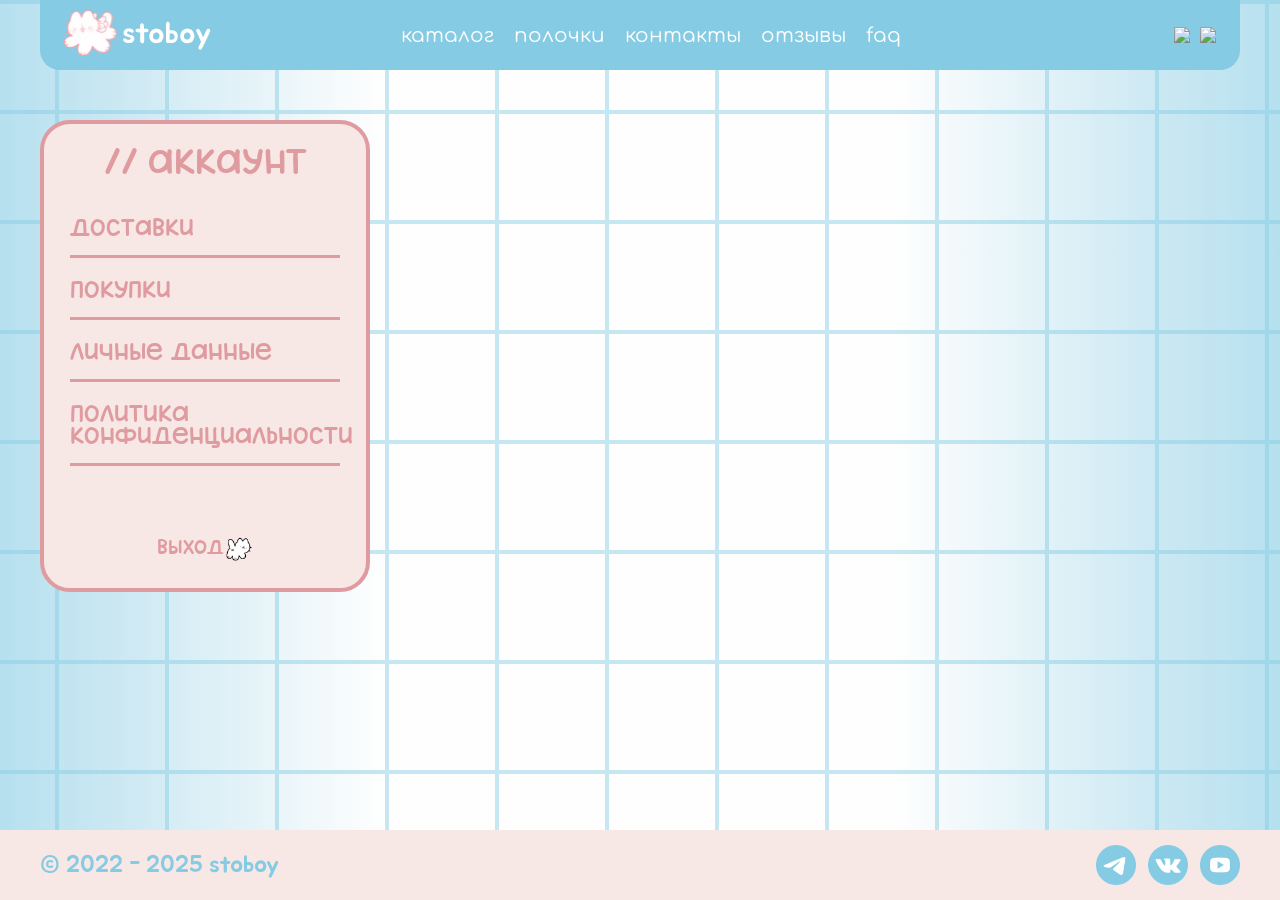
==== pages/account.html @ 2165f021 "Add Stoboy project files." ====
<!DOCTYPE html>
<html lang="ru">

<head>
    <meta charset="UTF-8">
    <meta name="viewport" content="width=device-width, initial-scale=1.0">

    <title>Личный кабинет | stoboy</title>
    <link rel="icon" href="../assets/images/common/favicon.ico" type="image/x-icon">

    <link rel="stylesheet" href="../styles/css/pages/account.css">

</head>

<body>
    <header class="header">
        <div class="header__content">
            <div class="header__logo">
                <a href="../index.html">
                    <img class="hidden-desktop" src="../assets/images/common/logo.svg" alt="лого cat-stoboy">
                    <img class="hidden-mobile" src="../assets/images/common/logo-mob.svg" alt="лого-моб cat-stoboy"
                        loading="lazy">
                </a>
            </div>
            <nav class="header__nav">
                <ul>
                    <li><a href="catalog.html">каталог</a></li>
                    <li><a href="../index.html#shelves">полочки</a></li>
                    <li><a href="../index.html#contacts">контакты</a></li>
                    <li><a href="../index.html#reviews">отзывы</a></li>
                    <li><a href="../index.html#faq">faq</a></li>
                </ul>
            </nav>
            <div class="header__controls">
                <a href="account.html">
                    <img src="../assets/images/ui/account.svg" alt="аккаунт">
                </a>
                <a href="cart.html">
                    <img src="../assets/images/ui/cart.svg" alt="корзина">
                </a>
                <button class="header__open hidden-mobile">
                    <img src="../assets/images/ui/open-menu.svg" alt="меню">
                </button>
            </div>
            <nav class="header__mobile-nav">
                <ul>
                    <li><a href="catalog.html">каталог</a></li>
                    <li><a href="../index.html#shelves">полочки</a></li>
                    <li><a href="../index.html#contacts">контакты</a></li>
                    <li><a href="../index.html#reviews">отзывы</a></li>
                    <li><a href="../index.html#faq">faq</a></li>
                </ul>
            </nav>
        </div>
    </header>
    <main>
        <div class="menu-overlay"></div>

        <section class="navigation">
            <div class="navigation__content">
                <h1><span>//</span>аккаунт</h1>
                <div class="navigation__links">
                    <div><button data-target="deliveries">доставки</button></div>
                    <div><button data-target="orders">покупки</button></div>
                    <div><button data-target="personal">личные данные</button></div>
                    <div><button data-target="privacy">политика конфиденциальности</button></div>
                </div>
                <button class="navigation__exit" data-target="exit">выход <img
                        src="../assets/images/common/stickers/jopik.svg" alt="попи"></button>
            </div>
        </section>

        <div class="account__content">

            <div data-section="deliveries" class="deliveries account__sections">
                <section class="delivery">
                    <div class="delivery__content account__section-content">
                        <h2><span>//</span> заказ от <time datetime="2025-05-01">01.05.2025</time></h2>

                        <div class="delivery__content_top">
                            <div class="delivery__adress">
                                <img src="../assets/images/common/stickers/map.svg" alt="" aria-hidden="true"
                                    role="presentation" loading="lazy">
                                <p><span>Москва, ул. Тихомирова, 10</span>
                                    <span>Пункт выдачи</span>
                                </p>
                            </div>
                            <button class="delivery__track-number">
                                трек номер <span> 1234567890</span>
                            </button>
                        </div>
                        <div class="delivery__content_center">
                            <div class="delivery__card"
                                data-images='["/assets/images/pages/catalog/key-rings-angel-marzipan.webp"]'
                                data-title="«Ангел Марципан»" data-price="400" data-size="3.5 см" data-count="3"
                                data-description='["Розовый блестящий акрил", "Розовой карабин"]'>
                                <img src="/assets/images/pages/catalog/key-rings-angel-marzipan.webp" alt="">
                                <h3 class="long-title">«Ангел Марципан»</h3>
                                <p class="delivery__price">400р.</p>
                            </div>
                            <div class="delivery__card"
                                data-images='["/assets/images/pages/catalog/key-rings-sleepy-gacha.webp", "/assets/images/pages/catalog/key-rings-sleepy-gacha.webp", "/assets/images/pages/catalog/key-rings-sleepy-gacha.webp"]'
                                data-title="«Слипи гача»" data-price="400" data-size="2.5 см" data-count="2"
                                data-description='["Двухслойный акрил", "Фурнитура нить белая/бирюзовая/лавандовая"]'>
                                <img src="/assets/images/pages/catalog/key-rings-sleepy-gacha.webp" alt="">
                                <h3>«Слипи гача»</h3>
                                <p class="delivery__price">400р.</p>
                            </div>
                            <div class="delivery__card"
                                data-images='["/assets/images/pages/catalog/key-rings-angel-moty.webp"]'
                                data-title="«Ангел Моти»" data-price="400" data-size="3.5 см" data-count="4"
                                data-description='["Блестяций акрил звезды", "Голубой карабин"]'>
                                <img src="/assets/images/pages/catalog/key-rings-angel-moty.webp" alt="">
                                <h3>«Ангел Моти»</h3>
                                <p class="delivery__price">400р.</p>
                            </div>
                            <div class="delivery__card"
                                data-images='["/assets/images/pages/catalog/key-rings-angel-tofu.webp"]'
                                data-title="«Ангел Тофу»" data-price="400" data-size="3.5 см" data-count="5"
                                data-description='["Блестяций акрил крупные звезды", "Бирюзовый карабин"]'>
                                <img src="/assets/images/pages/catalog/key-rings-angel-tofu.webp" alt="">
                                <h3>«Ангел Тофу»</h3>
                                <p class="delivery__price">400р.</p>
                            </div>
                            <div class="delivery__card"
                                data-images='["/assets/images/pages/catalog/key-rings-angel-tofu.webp"]'
                                data-title="«Ангел Тофу»" data-price="400" data-size="3.5 см" data-count="5"
                                data-description='["Блестяций акрил крупные звезды", "Бирюзовый карабин"]'>
                                <img src="/assets/images/pages/catalog/key-rings-angel-tofu.webp" alt="">
                                <h3>«Ангел Тофу»</h3>
                                <p class="delivery__price">400р.</p>
                            </div>
                            <button class="last">
                                ещё 3
                            </button>
                        </div>
                        <div class="delivery__content_bottom">
                            <div class="delivery__links">
                                <a href="https://www.cdek.ru/ru/tracking" target="_blank">> отследить на сайте CDEK</a>
                                <a href="../index.html#faq">? появился вопрос</a>
                            </div>
                            <div class="delivery__sum">
                                <p>итого: <span>3000</span>р.</p>
                            </div>
                        </div>
                    </div>
                </section>
                <section class="delivery">
                    <div class="delivery__content account__section-content">
                        <h2><span>//</span> заказ от <time datetime="2025-04-22">22.04.2025</time></h2>

                        <div class="delivery__content_top">
                            <div class="delivery__adress">
                                <img src="../assets/images/common/stickers/map.svg" alt="" aria-hidden="true"
                                    role="presentation" loading="lazy">
                                <p><span>Москва, ул. Тихомирова, 10</span>
                                    <span>Пункт выдачи</span>
                                </p>
                            </div>
                            <button class="delivery__track-number">
                                трек номер <span> 3788098949</span>
                            </button>
                        </div>

                        <div class="delivery__content_center">
                            <div class="delivery__card"
                                data-images='["/assets/images/pages/catalog/key-rings-angel-marzipan.webp"]'
                                data-title="«Ангел Марципан»" data-price="400" data-size="3.5 см" data-count="3"
                                data-description='["Розовый блестящий акрил", "Розовой карабин"]'>
                                <img src="/assets/images/pages/catalog/key-rings-angel-marzipan.webp" alt="">
                                <h3 class="long-title">«Ангел Марципан»</h3>
                                <p class="delivery__price">400р.</p>
                            </div>
                            <div class="delivery__card"
                                data-images='["/assets/images/pages/catalog/key-rings-sleepy-gacha.webp", "/assets/images/pages/catalog/key-rings-sleepy-gacha.webp", "/assets/images/pages/catalog/key-rings-sleepy-gacha.webp"]'
                                data-title="«Слипи гача»" data-price="400" data-size="2.5 см" data-count="2"
                                data-description='["Двухслойный акрил", "Фурнитура нить белая/бирюзовая/лавандовая"]'>
                                <img src="/assets/images/pages/catalog/key-rings-sleepy-gacha.webp" alt="">
                                <h3>«Слипи гача»</h3>
                                <p class="delivery__price">400р.</p>
                            </div>
                            <div class="delivery__card"
                                data-images='["/assets/images/pages/catalog/key-rings-angel-moty.webp"]'
                                data-title="«Ангел Моти»" data-price="400" data-size="3.5 см" data-count="4"
                                data-description='["Блестяций акрил звезды", "Голубой карабин"]'>
                                <img src="/assets/images/pages/catalog/key-rings-angel-moty.webp" alt="">
                                <h3>«Ангел Моти»</h3>
                                <p class="delivery__price">400р.</p>
                            </div>
                            <div class="delivery__card"
                                data-images='["/assets/images/pages/catalog/key-rings-angel-tofu.webp"]'
                                data-title="«Ангел Тофу»" data-price="400" data-size="3.5 см" data-count="5"
                                data-description='["Блестяций акрил крупные звезды", "Бирюзовый карабин"]'>
                                <img src="/assets/images/pages/catalog/key-rings-angel-tofu.webp" alt="">
                                <h3>«Ангел Тофу»</h3>
                                <p class="delivery__price">400р.</p>
                            </div>
                            <div class="delivery__card"
                                data-images='["/assets/images/pages/catalog/key-rings-angel-tofu.webp"]'
                                data-title="«Ангел Тофу»" data-price="400" data-size="3.5 см" data-count="5"
                                data-description='["Блестяций акрил крупные звезды", "Бирюзовый карабин"]'>
                                <img src="/assets/images/pages/catalog/key-rings-angel-tofu.webp" alt="">
                                <h3>«Ангел Тофу»</h3>
                                <p class="delivery__price">400р.</p>
                            </div>
                            <div class="delivery__card"
                                data-images='["/assets/images/pages/catalog/key-rings-sleepy-gacha.webp", "/assets/images/pages/catalog/key-rings-sleepy-gacha.webp", "/assets/images/pages/catalog/key-rings-sleepy-gacha.webp"]'
                                data-title="«Слипи гача»" data-price="400" data-size="2.5 см" data-count="2"
                                data-description='["Двухслойный акрил", "Фурнитура нить белая/бирюзовая/лавандовая"]'>
                                <img src="/assets/images/pages/catalog/key-rings-sleepy-gacha.webp" alt="">
                                <h3>«Слипи гача»</h3>
                                <p class="delivery__price">400р.</p>
                            </div>
                            
                            <div class="delivery__card"
                                data-images='["/assets/images/pages/catalog/key-rings-angel-marzipan.webp"]'
                                data-title="«Ангел Марципан»" data-price="400" data-size="3.5 см" data-count="3"
                                data-description='["Розовый блестящий акрил", "Розовой карабин"]'>
                                <img src="/assets/images/pages/catalog/key-rings-angel-marzipan.webp" alt="">
                                <h3 class="long-title">«Ангел Марципан»</h3>
                                <p class="delivery__price">400р.</p>
                            </div>
                            
                            <button class="last">
                                ещё 3
                            </button>
                        </div>
                        <div class="delivery__content_bottom">
                            <div class="delivery__links">
                                <a href="https://www.cdek.ru/ru/tracking" target="_blank">> отследить на сайте CDEK</a>
                                <a href="../index.html#faq">? появился вопрос</a>
                            </div>
                            <div class="delivery__sum">
                                <p>итого: <span>3000</span>р.</p>
                            </div>
                        </div>
                    </div>
                </section>
                <section class="delivery">
                    <div class="delivery__content account__section-content">
                        <h2><span>//</span> заказ от <time datetime="2025-04-22">22.04.2025</time></h2>

                        <div class="delivery__content_top">
                            <div class="delivery__adress">
                                <img src="../assets/images/common/stickers/map.svg" alt="" aria-hidden="true"
                                    role="presentation" loading="lazy">
                                <p><span>Москва, ул. Тихомирова, 10</span>
                                    <span>Пункт выдачи</span>
                                </p>
                            </div>
                            <button class="delivery__track-number">
                                трек номер <span> 3788098949</span>
                            </button>
                        </div>

                        <div class="delivery__content_center">
                            <div class="delivery__card"
                                data-images='["/assets/images/pages/catalog/key-rings-angel-marzipan.webp"]'
                                data-title="«Ангел Марципан»" data-price="400" data-size="3.5 см" data-count="3"
                                data-description='["Розовый блестящий акрил", "Розовой карабин"]'>
                                <img src="/assets/images/pages/catalog/key-rings-angel-marzipan.webp" alt="">
                                <h3 class="long-title">«Ангел Марципан»</h3>
                                <p class="delivery__price">400р.</p>
                            </div>
                            <div class="delivery__card"
                                data-images='["/assets/images/pages/catalog/key-rings-sleepy-gacha.webp", "/assets/images/pages/catalog/key-rings-sleepy-gacha.webp", "/assets/images/pages/catalog/key-rings-sleepy-gacha.webp"]'
                                data-title="«Слипи гача»" data-price="400" data-size="2.5 см" data-count="2"
                                data-description='["Двухслойный акрил", "Фурнитура нить белая/бирюзовая/лавандовая"]'>
                                <img src="/assets/images/pages/catalog/key-rings-sleepy-gacha.webp" alt="">
                                <h3>«Слипи гача»</h3>
                                <p class="delivery__price">400р.</p>
                            </div>
                            <div class="delivery__card"
                                data-images='["/assets/images/pages/catalog/key-rings-angel-moty.webp"]'
                                data-title="«Ангел Моти»" data-price="400" data-size="3.5 см" data-count="4"
                                data-description='["Блестяций акрил звезды", "Голубой карабин"]'>
                                <img src="/assets/images/pages/catalog/key-rings-angel-moty.webp" alt="">
                                <h3>«Ангел Моти»</h3>
                                <p class="delivery__price">400р.</p>
                            </div>
                            <button class="last">
                                ещё 3
                            </button>
                        </div>
                        <div class="delivery__content_bottom">
                            <div class="delivery__links">
                                <a href="https://www.cdek.ru/ru/tracking" target="_blank">> отследить на сайте CDEK</a>
                                <a href="../index.html#faq">? появился вопрос</a>
                            </div>
                            <div class="delivery__sum">
                                <p>итого: <span>3000</span>р.</p>
                            </div>
                        </div>
                    </div>
                </section>
            </div>

            <div data-section="orders" class="orders account__sections">
                <section class="order">
                    <div class="order__content account__section-content">
                        <h2><span>//</span> заказ от <time datetime="2025-02-02">02.02.2025</time></h2>

                        <div class="order__content_top">
                            <div class="order__adress">
                                <img src="../assets/images/common/stickers/map.svg" alt="" aria-hidden="true"
                                    role="presentation" loading="lazy">
                                <p><span>Москва, ул. Тихомирова, 10</span>
                                    <span>Пункт выдачи</span>
                                </p>
                            </div>
                            <div class="order__date">
                                получен <time datetime="2025-02-10"> 10.02.2025</time>
                            </div>
                        </div>

                        <div class="order__content_center">
                            <div class="order__card"
                                data-images='["/assets/images/pages/catalog/key-rings-angel-marzipan.webp"]'
                                data-title="«Ангел Марципан»" data-price="400" data-size="3.5 см" data-count="3"
                                data-description='["Розовый блестящий акрил", "Розовой карабин"]'>
                                <img src="/assets/images/pages/catalog/key-rings-angel-marzipan.webp" alt="">
                                <h3 class="long-title">«Ангел Марципан»</h3>
                                <p class="order__price">400р.</p>
                            </div>
                            <div class="order__card"
                                data-images='["/assets/images/pages/catalog/key-rings-sleepy-gacha.webp", "/assets/images/pages/catalog/key-rings-sleepy-gacha.webp", "/assets/images/pages/catalog/key-rings-sleepy-gacha.webp"]'
                                data-title="«Слипи гача»" data-price="400" data-size="2.5 см" data-count="2"
                                data-description='["Двухслойный акрил", "Фурнитура нить белая/бирюзовая/лавандовая"]'>
                                <img src="/assets/images/pages/catalog/key-rings-sleepy-gacha.webp" alt="">
                                <h3>«Слипи гача»</h3>
                                <p class="order__price">400р.</p>
                            </div>
                            <div class="order__card"
                                data-images='["/assets/images/pages/catalog/key-rings-angel-moty.webp"]'
                                data-title="«Ангел Моти»" data-price="400" data-size="3.5 см" data-count="4"
                                data-description='["Блестяций акрил звезды", "Голубой карабин"]'>
                                <img src="/assets/images/pages/catalog/key-rings-angel-moty.webp" alt="">
                                <h3>«Ангел Моти»</h3>
                                <p class="order__price">400р.</p>
                            </div>
                            <div class="order__card"
                                data-images='["/assets/images/pages/catalog/key-rings-angel-tofu.webp"]'
                                data-title="«Ангел Тофу»" data-price="400" data-size="3.5 см" data-count="5"
                                data-description='["Блестяций акрил крупные звезды", "Бирюзовый карабин"]'>
                                <img src="/assets/images/pages/catalog/key-rings-angel-tofu.webp" alt="">
                                <h3>«Ангел Тофу»</h3>
                                <p class="order__price">400р.</p>
                            </div>
                            <div class="order__card"
                                data-images='["/assets/images/pages/catalog/key-rings-angel-tofu.webp"]'
                                data-title="«Ангел Тофу»" data-price="400" data-size="3.5 см" data-count="5"
                                data-description='["Блестяций акрил крупные звезды", "Бирюзовый карабин"]'>
                                <img src="/assets/images/pages/catalog/key-rings-angel-tofu.webp" alt="">
                                <h3>«Ангел Тофу»</h3>
                                <p class="order__price">400р.</p>
                            </div>
                            <button class="last">
                                ещё 3
                            </button>
                        </div>
                        <div class="order__content_bottom">
                            <div class="order__links">
                                <a href="../index.html#faq">? появился вопрос</a>
                            </div>
                            <div class="order__sum">
                                <p>итого: <span>3000</span>р.</p>
                            </div>
                        </div>
                    </div>
                </section>
                <section class="order">
                    <div class="order__content account__section-content">
                        <h2><span>//</span> заказ от <time datetime="2025-02-02">02.02.2025</time></h2>

                        <div class="order__content_top">
                            <div class="order__adress">
                                <img src="../assets/images/common/stickers/map.svg" alt="" aria-hidden="true"
                                    role="presentation" loading="lazy">
                                <p><span>Москва, ул. Тихомирова, 10</span>
                                    <span>Пункт выдачи</span>
                                </p>
                            </div>
                            <div class="order__date">
                                получен <time datetime="2025-02-10"> 10.02.2025</time>
                            </div>
                        </div>

                        <div class="order__content_center">
                            <div class="order__card"
                                data-images='["/assets/images/pages/catalog/key-rings-angel-marzipan.webp"]'
                                data-title="«Ангел Марципан»" data-price="400" data-size="3.5 см" data-count="3"
                                data-description='["Розовый блестящий акрил", "Розовой карабин"]'>
                                <img src="/assets/images/pages/catalog/key-rings-angel-marzipan.webp" alt="">
                                <h3 class="long-title">«Ангел Марципан»</h3>
                                <p class="order__price">400р.</p>
                            </div>
                            <div class="order__card"
                                data-images='["/assets/images/pages/catalog/key-rings-sleepy-gacha.webp", "/assets/images/pages/catalog/key-rings-sleepy-gacha.webp", "/assets/images/pages/catalog/key-rings-sleepy-gacha.webp"]'
                                data-title="«Слипи гача»" data-price="400" data-size="2.5 см" data-count="2"
                                data-description='["Двухслойный акрил", "Фурнитура нить белая/бирюзовая/лавандовая"]'>
                                <img src="/assets/images/pages/catalog/key-rings-sleepy-gacha.webp" alt="">
                                <h3>«Слипи гача»</h3>
                                <p class="order__price">400р.</p>
                            </div>
                            <div class="order__card"
                                data-images='["/assets/images/pages/catalog/key-rings-angel-moty.webp"]'
                                data-title="«Ангел Моти»" data-price="400" data-size="3.5 см" data-count="4"
                                data-description='["Блестяций акрил звезды", "Голубой карабин"]'>
                                <img src="/assets/images/pages/catalog/key-rings-angel-moty.webp" alt="">
                                <h3>«Ангел Моти»</h3>
                                <p class="order__price">400р.</p>
                            </div>
                            <div class="order__card"
                                data-images='["/assets/images/pages/catalog/key-rings-angel-tofu.webp"]'
                                data-title="«Ангел Тофу»" data-price="400" data-size="3.5 см" data-count="5"
                                data-description='["Блестяций акрил крупные звезды", "Бирюзовый карабин"]'>
                                <img src="/assets/images/pages/catalog/key-rings-angel-tofu.webp" alt="">
                                <h3>«Ангел Тофу»</h3>
                                <p class="order__price">400р.</p>
                            </div>
                            <div class="order__card"
                                data-images='["/assets/images/pages/catalog/key-rings-angel-tofu.webp"]'
                                data-title="«Ангел Тофу»" data-price="400" data-size="3.5 см" data-count="5"
                                data-description='["Блестяций акрил крупные звезды", "Бирюзовый карабин"]'>
                                <img src="/assets/images/pages/catalog/key-rings-angel-tofu.webp" alt="">
                                <h3>«Ангел Тофу»</h3>
                                <p class="order__price">400р.</p>
                            </div>
                            <div class="order__card"
                                data-images='["/assets/images/pages/catalog/key-rings-sleepy-gacha.webp", "/assets/images/pages/catalog/key-rings-sleepy-gacha.webp", "/assets/images/pages/catalog/key-rings-sleepy-gacha.webp"]'
                                data-title="«Слипи гача»" data-price="400" data-size="2.5 см" data-count="2"
                                data-description='["Двухслойный акрил", "Фурнитура нить белая/бирюзовая/лавандовая"]'>
                                <img src="/assets/images/pages/catalog/key-rings-sleepy-gacha.webp" alt="">
                                <h3>«Слипи гача»</h3>
                                <p class="order__price">400р.</p>
                            </div>
                            
                            <div class="order__card"
                                data-images='["/assets/images/pages/catalog/key-rings-angel-marzipan.webp"]'
                                data-title="«Ангел Марципан»" data-price="400" data-size="3.5 см" data-count="3"
                                data-description='["Розовый блестящий акрил", "Розовой карабин"]'>
                                <img src="/assets/images/pages/catalog/key-rings-angel-marzipan.webp" alt="">
                                <h3 class="long-title">«Ангел Марципан»</h3>
                                <p class="order__price">400р.</p>
                            </div>
                            
                            <button class="last">
                                ещё 3
                            </button>
                        </div>
                        <div class="order__content_bottom">
                            <div class="order__links">
                                <a href="../index.html#faq">? появился вопрос</a>
                            </div>
                            <div class="order__sum">
                                <p>итого: <span>3000</span>р.</p>
                            </div>
                        </div>
                    </div>
                </section>
            </div>

            <div data-section="personal" class="personal account__sections">
                <section class="personal__content account__section-content">
                    <h2><span>//</span> здравствуйте, <span class="personal__name">гость</span></h2>

                    <form class="personal__body" id="questionForm" novalidate>

                        <div class="personal__field">
                            <input class="personal__input" type="text" name="surname" placeholder="фамилия*"
                                autocomplete="family-name" required></input>
                            <div class="personal__error personal__error_surname"></div>
                        </div>

                        <div class="personal__field">
                            <input class="personal__input" type="text" name="firstname" placeholder="имя*"
                                autocomplete="given-name" required></input>
                            <div class="personal__error personal__error_firstname"></div>
                        </div>

                        <div class="personal__field">
                            <input class="personal__input" type="text" name="patronymic" placeholder="отчество"
                                autocomplete="additional-name"></input>
                            <div class="personal__error personal__error_patronymic"></div>
                        </div>

                        <div class="personal__field">
                            <input class="personal__input" type="tel" name="phone" placeholder="телефон*"
                                autocomplete="tel" required />
                            <div class="personal__error personal__error_phone"></div>
                        </div>

                        <div class="personal__field">
                            <input class="personal__input" type="email" name="email" placeholder="почта*"
                                autocomplete="email" required />
                            <div class="personal__error personal__error_email"></div>
                        </div>

                        <button class="personal__submit" type="submit">сохранить изменения</button>
                    </form>
                </section>
            </div>

            <div data-section="privacy" class="privacy account__sections">
                <section class="privacy__content account__section-content">
                    <h2>политика конфиденциальности</h2>
                    <div class="privacy__text">
                        <div>
                            <h3>Общие положения</h3>
                            <p>Настоящая Политика конфиденциальности определяет цели, порядок и условия обработки
                                персональных
                                данных пользователей интернет-магазина "stoboy", который является дочерней компанией ООО
                                "Футболки Оптом" (ИНН 541234567890). Мы осознаем важность защиты ваших персональных
                                данных и
                                принимаем все необходимые меры для их безопасной обработки. Политика применяется к всем
                                действиям, связанным с обработкой персональных данных на нашем сайте.
                            </p>
                            <p>Обработка персональных данных осуществляется в соответствии с требованиями Федерального
                                закона
                                Российской Федерации от 27.07.2006 № 152-ФЗ "О персональных данных" и иными нормативными
                                правовыми актами Российской Федерации.
                            </p>
                        </div>
                        <div>
                            <h3>Цели обработки персональных данных</h3>
                            <p>Обработка персональных данных осуществляется с целью предоставления пользователям
                                следующего
                                функционала:
                            </p>
                            <p>Обработка персональных данных осуществляется в соответствии с требованиями Федерального
                                закона
                                Российской Федерации от 27.07.2006 № 152-ФЗ "О персональных данных" и иными нормативными
                                правовыми актами Российской Федерации.
                            </p>
                            <ol>
                                <li>Регистрация и вход в личный кабинет.</li>
                                <li>Обработка и отправка заказов пользователям.</li>
                                <li>Передача данных курьерской компании CDEK для доставки заказов.</li>
                                <li>Предоставление поддержки пользователям через форму обратной связи на сайте.</li>
                            </ol>
                        </div>
                        <div>
                            <h3>Собираем данные</h3>
                            <p>В процессе работы с нашим сайтом мы собираем следующие персональные данные:</p>
                            <ul>
                                <li>Фамилия</li>
                                <li>Имя</li>
                                <li>Отчество (если имеется)</li>
                                <li>Адрес электронной почты</li>
                                <li>Номер телефона</li>
                                <li>Адрес доставки (включая адреса постомата/ПВЗ)</li>
                            </ul>
                        </div>
                        <div>
                            <h3>Правовые основания для обработки персональных данных</h3>
                            <p>Обработка персональных данных осуществляется на следующих правовых основаниях:</p>
                            <ul>
                                <li>Согласие пользователя на обработку его персональных данных.
                                </li>
                                <li>Необходимость обработки для исполнения договора, стороной которого является субъект
                                    данных.</li>
                            </ul>
                        </div>
                        <div>
                            <h3>Передача данных третьим лицам</h3>
                            <p>Персональные данные пользователей могут быть переданы третьим лицам только в целях,
                                предусмотренных настоящей Политикой, в частности, курьерской компании CDEK для доставки
                                товаров.
                            </p>
                        </div>
                        <div>
                            <h3>Меры по обеспечению безопасности</h3>
                            <p>Мы принимаем все необходимые организационные и технические меры для защиты персональных
                                данных от
                                неправомерного доступа, уничтожения, изменения, блокирования и распространения. Эти меры
                                включают:
                            </p>
                            <ul>
                                <li>Использование современных технологий защиты данных.</li>
                                <li>Регулярный контроль за доступом к персональным данным.</li>
                                <li>Обучение сотрудников по вопросам конфиденциальности и безопасности обработки данных.
                                </li>
                            </ul>
                        </div>
                        <div>
                            <h3>Права субъектов данных</h3>
                            <p>Пользователи имеют право на:
                            </p>
                            <ul>
                                <li>Исправление своих персональных данных.
                                </li>
                                <li>Запрос доступа к своим персональным данным для ознакомления с ними.</li>
                            </ul>
                        </div>
                        <div>
                            <h3>Изменения в политике конфиденциальности</h3>
                            <p>Мы оставляем за собой право вносить изменения в настоящую Политику. Пользователи не будут
                                получать уведомления об изменениях, поэтому рекомендуется периодически проверять данный
                                документ
                                для получения актуальной информации.
                            </p>
                        </div>
                        <div>
                            <h3>Контактные данные для вопросов</h3>
                            <p>Если у вас возникли вопросы по поводу данной Политики, вы можете обратиться к нам по
                                электронной
                                почте: stoboy@gmail.com, либо воспользоваться формой обратной связи на нашем сайте.</p>
                            <p>Настоящая Политика вступает в силу с момента ее опубликования и действует бессрочно, до
                                ее
                                замены
                                новой редакцией.</p>
                        </div>
                    </div>
                </section>
            </div>

            <div data-section="exit" class="exit account__sections">
                <article class="exit__content account__section-content">
                    <h2>Желаете выйти из культа котят?</h2>
                    <div>
                        <button class="exit__btn exit__btn-no">Неа <img
                                src="../assets/images/common/stickers/cat-love.svg" alt="love cat"></button>
                        <a href="../index.html" class="exit__btn exit__btn-yes">Да <img
                                src="../assets/images/common/stickers/cat-sad.svg" alt="sad cat"></a>
                    </div>
                </article>
            </div>
        </div>
    </main>

    <footer class="footer">
        <div class="footer__content">
            <p><span>©</span> 2022 - 2025 stoboy</p>
            <div class="footer__socials">
                <a href="https://t.me/stoboyshitpost" target="_blank"><img
                        src="../assets/images/common/social/telegram.svg" alt="телеграм"></a>
                <a href="https://vk.com/stoboyart" target="_blank"><img src="../assets/images/common/social/vk.svg"
                        alt="вконтакте"></a>
                <a href="https://youtube.com/@stoboyart" target="_blank"><img
                        src="../assets/images/common/social/youtube.svg" alt="ютуб"></a>
            </div>
        </div>
    </footer>
    <script src="../js/common.js"></script>
    <script src="../js/pages/account.js"></script>
</body>

</html>
---- styles/css/pages/account.css ----
@charset "UTF-8";
* {
  margin: 0;
  padding: 0;
}

html, body {
  height: 100%;
}

body {
  display: flex;
  flex-direction: column;
}

main {
  flex: 1 1 auto;
}

a {
  display: inline-block;
  text-decoration: none;
}

@font-face {
  font-family: "Comfortaa";
  src: url("/assets/fonts/Comfortaa.woff2") format("woff2");
}
@font-face {
  font-family: "Jua";
  src: url("/assets/fonts/Jua-Regular.woff2") format("woff2");
}
@font-face {
  font-family: "MV-crooker";
  src: url("/assets/fonts/MV-crooker.woff2") format("woff2");
}
* {
  cursor: default;
}

a,
a *,
button,
button * {
  cursor: pointer;
}

input,
textarea {
  cursor: auto;
}

.hidden-mobile {
  display: none;
}

html {
  scroll-behavior: smooth;
}
html ::selection {
  background: #efb9b9;
  color: #fefefe;
}

body {
  background-color: #fefefe;
  background-image: linear-gradient(90deg, #c5e7f1 4px, transparent 0), linear-gradient(#c5e7f1 4px, transparent 0);
  background-size: 110px 110px;
  background-position: 55px 0px;
  font-family: "Comfortaa";
}

.header {
  /* 1. Позиционирование */
  position: fixed;
  top: 0;
  left: 50%;
  z-index: 100;
  transform: translateX(-50%);
  /* 2. Box-модель */
  margin: 0 auto;
}
.header__content {
  /* 2. Box-модель */
  width: 1200px;
  height: 70px;
  margin: 0;
  padding: 0;
  box-sizing: border-box;
  /* 3. Flex/Grid */
  display: flex;
  justify-content: space-between;
  align-items: center;
  /* 6. Внешний вид и визуальное оформление */
  background-color: #85cbe4;
  border-bottom-right-radius: 20px;
  border-bottom-left-radius: 20px;
}
.header__logo {
  /* 2. Box-модель */
  padding-left: 24px;
  /* 7. Анимации и трансформации */
  transition: transform 0.3s ease;
}
.header__logo:hover {
  transform: scale(1.02);
}
.header__nav ul {
  /* 2. Box-модель */
  list-style: none;
  padding: 0;
  margin: 0;
  /* 3. Flex/Grid */
  display: flex;
  gap: 20px;
}
.header__nav ul li a {
  /* 5. Типографика и текст */
  font-size: 20px;
  color: #fefefe;
  text-decoration: none;
  /* 7. Анимации и трансформации */
  transition: opacity 0.3s ease;
}
.header__nav ul li a:hover {
  opacity: 0.8;
}
.header__controls {
  /* 2. Box-модель */
  width: 150px;
  padding-right: 24px;
  margin: 0;
  box-sizing: border-box;
  /* 3. Flex/Grid */
  display: flex;
  align-items: center;
  justify-content: flex-end;
  gap: 10px;
}
.header__controls a {
  font-size: 0;
  /* 7. Анимации и трансформации */
  transition: transform 0.3s ease;
}
.header__controls a:hover {
  transform: scale(1.05);
}
.header__mobile-nav {
  display: none;
}

.footer {
  /* 2. Box-модель */
  width: 100%;
  margin-top: 60px;
  /* 6. Внешний вид и визуальное оформление */
  background-color: #f7e8e5;
}
.footer__content {
  /* 2. Box-модель */
  max-width: 1200px;
  height: 70px;
  margin: 0 auto;
  padding: 0;
  box-sizing: border-box;
  /* 3. Flex/Grid */
  display: flex;
  justify-content: space-between;
  align-items: center;
  /* 6. Внешний вид и визуальное оформление */
  background-color: #f7e8e5;
  border-bottom-right-radius: 20px;
  border-bottom-left-radius: 20px;
}
.footer__content p {
  /* 5. Типографика и текст */
  font-family: "Jua";
  font-size: 24px;
  color: #85cbe4;
  margin: 0;
}
.footer__content p span {
  font-family: "MV-crooker";
  font-weight: 500;
}
.footer__socials {
  /* 3. Flex/Grid */
  display: flex;
  gap: 12px;
}
.footer__socials a {
  /* 2. Box-модель */
  width: 40px;
  height: 40px;
  /* 7. Анимации и трансформации */
  transition: transform 0.3s ease;
}
.footer__socials a img {
  width: 100%;
}
.footer__socials a:hover {
  transform: scale(1.05);
}

@media (max-width: 1024px) {
  .header {
    max-width: 864px;
    width: 100%;
  }
  .header__content {
    width: 100%;
    height: 62px;
    padding: 0 24px;
  }
  .header__logo {
    padding-left: 0;
  }
  .header__logo .hidden-desktop {
    display: none;
  }
  .header__logo .hidden-mobile {
    display: block;
  }
  .header__nav ul li a {
    font-size: 17px;
  }
  .header__controls {
    width: 126px;
    padding-right: 0;
    gap: 10px;
  }
  .header__controls a img {
    width: 38px;
  }
  .footer {
    width: 100%;
    margin-top: 60px;
  }
  .footer__content {
    max-width: 864px;
    height: 70px;
  }
}
@media (max-width: 425px) {
  .header {
    /* 1. Позиционирование */
    position: fixed;
    top: auto;
    bottom: 0;
    max-width: 380px;
    width: 100%;
  }
  .header__content {
    width: 100%;
    height: 62px;
    padding: 0 14px;
    border-top-right-radius: 20px;
    border-top-left-radius: 20px;
    border-bottom-right-radius: 0;
    border-bottom-left-radius: 0;
  }
  .header__logo {
    padding-left: 0;
  }
  .header__logo .hidden-desktop {
    display: none;
  }
  .header__logo .hidden-mobile {
    display: block;
  }
  .header__nav ul li a {
    display: none;
    font-size: 18px;
  }
  .header__controls {
    width: 126px;
    padding-right: 0;
    gap: 10px;
  }
  .header__controls a img {
    width: 38px;
  }
  .header__controls button {
    background: none;
    border: none;
  }
  .header__controls button.hidden-mobile {
    display: block;
  }
  .header__mobile-nav {
    position: fixed;
    bottom: 80px; /* чуть выше шапки */
    left: 0;
    right: 0;
    background: #85cbe4; /* твой голубой фон */
    padding: 20px;
    border-radius: 20px;
    display: none;
    flex-direction: column;
    align-items: center;
    z-index: 101;
  }
  .header__mobile-nav.active {
    display: flex;
  }
  .header__mobile-nav ul {
    display: flex;
    justify-content: center;
    flex-wrap: wrap;
    gap: 20px;
    list-style: none;
    padding: 0;
    margin: 0;
    text-align: center;
  }
  .header__mobile-nav ul li a {
    text-decoration: none;
    color: #fff; /* или твой цвет */
    font-size: 18px;
  }
  .footer {
    width: 100%;
    min-height: 130px;
    margin-top: 60px;
  }
  .footer__content {
    max-width: 380px;
    height: 70px;
  }
  .footer__content p {
    font-size: 16px;
  }
}
.menu-overlay {
  position: fixed;
  inset: 0;
  background-color: rgba(0, 0, 0, 0.4);
  display: none;
  z-index: 4;
  transition: opacity 0.3s;
}

.menu-overlay.active {
  display: block;
}

/* Запрет скролла */
.no-scroll {
  overflow: hidden;
}

html::before {
  content: "";
  position: fixed;
  top: 0;
  left: 0;
  width: 100%;
  height: 100%;
  pointer-events: none;
  z-index: -1;
  background: linear-gradient(to right, rgba(133, 203, 228, 0.6) 0%, rgba(133, 203, 228, 0) 30%, rgba(133, 203, 228, 0) 70%, rgba(133, 203, 228, 0.6) 100%);
}

main {
  display: flex;
  margin: 0 auto;
  margin-top: 120px;
  max-width: 1200px;
  width: 100%;
  justify-content: space-between;
}

.navigation {
  background-color: #f7e8e5;
  border: 4px solid #e09ba0;
  border-radius: 30px;
  height: 464px;
}
.navigation__content {
  display: flex;
  flex-direction: column;
  justify-content: space-between;
  width: 270px;
  height: 414px;
  padding: 26px;
  padding-bottom: 16px;
}
.navigation__content > button {
  display: flex;
  align-items: center;
  justify-content: center;
  font-family: "MV-crooker";
  color: #e09ba0;
  font-size: 20px;
  font-weight: 500;
  line-height: 14px;
  margin-top: 50px;
  background: none;
  border: none;
}
.navigation__content > button img {
  width: 30px;
}
.navigation__content > button.active {
  color: #de737b;
}
.navigation__content button:hover {
  transform: scale(1.03);
}
.navigation h1 {
  font-family: "MV-crooker";
  color: #e09ba0;
  font-size: 36px;
  font-weight: 500;
  line-height: 26px;
  text-align: center;
}
.navigation h1 span {
  font-family: "Jua";
  padding-right: 10px;
}
.navigation__links div {
  margin-top: 22px;
  border-bottom: 3px solid #e09ba0;
}
.navigation__links div button {
  font-family: "MV-crooker";
  color: #e09ba0;
  font-size: 24px;
  font-weight: 500;
  line-height: 17px;
  padding-bottom: 15px;
  background: none;
  border: none;
  text-align: left;
}
.navigation__links div button:last-child {
  line-height: 22px;
}
.navigation__links div button.active {
  color: #de737b;
}

.account__content {
  max-width: 840px;
  width: 100%;
}
.account__sections {
  display: none;
}
.account__sections.active {
  display: flex;
  flex-direction: column;
  gap: 30px;
}
.account__sections > section,
.account__sections > article {
  background-color: #f7e8e5;
  border: 4px solid #e09ba0;
  border-radius: 30px;
}
.account__section-content {
  padding: 26px;
}

.deliveries .delivery__content h2 {
  font-family: "MV-crooker";
  color: #e09ba0;
  font-size: 20px;
  font-weight: 500;
  line-height: 14px;
  text-align: center;
  width: 100%;
  margin-bottom: 16px;
}
.deliveries .delivery__content_top {
  display: flex;
  align-items: center;
  justify-content: space-between;
}
.deliveries .delivery__content_top .delivery__adress {
  display: flex;
  align-items: center;
  color: #e09ba0;
}
.deliveries .delivery__content_top .delivery__adress img {
  width: 38px;
  height: 50px;
}
.deliveries .delivery__content_top .delivery__adress p {
  display: flex;
  flex-direction: column;
}
.deliveries .delivery__content_top .delivery__track-number {
  display: flex;
  align-items: center;
  background-color: #fefefe;
  border: 3px solid #e09ba0;
  border-radius: 12px;
  padding: 12px 17px;
  font-family: "comfortaa";
  color: #e09ba0;
  font-size: 20px;
  cursor: copy;
}
.deliveries .delivery__content_top .delivery__track-number span {
  cursor: copy;
  padding-left: 10px;
  color: #de737b;
  text-decoration: underline;
}
.deliveries .delivery__content_center {
  display: flex;
  gap: 20px;
  flex-wrap: wrap;
  margin-top: 20px;
}
.deliveries .delivery__content_center .delivery__card {
  display: flex;
  flex-direction: column;
  background-color: #fff7f5;
  border: 3px solid #e09ba0;
  border-radius: 19px;
}
.deliveries .delivery__content_center .delivery__card img {
  width: 134px;
  border-radius: 19px;
}
.deliveries .delivery__content_center .delivery__card h3,
.deliveries .delivery__content_center .delivery__card p {
  max-width: 123px;
  color: #de737b;
  font-family: "Comfortaa";
  text-align: left;
}
.deliveries .delivery__content_center .delivery__card h3 {
  font-size: 16px;
  padding: 8px 5px 5px 6px;
}
.deliveries .delivery__content_center .delivery__card p {
  font-size: 13px;
  padding-left: 6px;
  padding-bottom: 6px;
}
.deliveries .delivery__content_center .last {
  background-color: #fff7f5;
  border: none;
  font-family: "MV-crooker";
  color: #e09ba0;
  font-size: 20px;
  display: flex;
  align-items: center;
  justify-content: center;
  border-radius: 19px;
  width: 140px;
}
.deliveries .delivery__content_bottom {
  display: flex;
  justify-content: space-between;
  margin-top: 15px;
}
.deliveries .delivery__content_bottom .delivery__links {
  display: flex;
  flex-direction: column;
  gap: 6px;
}
.deliveries .delivery__content_bottom .delivery__links a {
  color: #e09ba0;
  font-size: 14px;
}
.deliveries .delivery__content_bottom .delivery__links a:hover {
  color: #de737b;
}
.deliveries .delivery__content_bottom .delivery__sum p {
  color: #e09ba0;
}

.orders .order__content h2 {
  font-family: "MV-crooker";
  color: #e09ba0;
  font-size: 20px;
  font-weight: 500;
  line-height: 14px;
  text-align: center;
  width: 100%;
  margin-bottom: 16px;
}
.orders .order__content_top {
  display: flex;
  align-items: center;
  justify-content: space-between;
}
.orders .order__content_top .order__adress {
  display: flex;
  align-items: center;
  color: #e09ba0;
}
.orders .order__content_top .order__adress img {
  width: 38px;
  height: 50px;
}
.orders .order__content_top .order__adress p {
  display: flex;
  flex-direction: column;
}
.orders .order__content_top .order__date {
  display: flex;
  align-items: center;
  background-color: #fefefe;
  border: 3px solid #e09ba0;
  border-radius: 12px;
  padding: 12px 17px;
  font-family: "comfortaa";
  color: #e09ba0;
  font-size: 20px;
}
.orders .order__content_top .order__date time {
  padding-left: 10px;
  color: #de737b;
  text-decoration: underline;
}
.orders .order__content_center {
  display: flex;
  flex-wrap: wrap;
  gap: 20px;
  margin-top: 20px;
}
.orders .order__content_center .order__card {
  display: flex;
  flex-direction: column;
  background-color: #fff7f5;
  border: 3px solid #e09ba0;
  border-radius: 19px;
}
.orders .order__content_center .order__card img {
  width: 134px;
  border-radius: 19px;
}
.orders .order__content_center .order__card h3,
.orders .order__content_center .order__card p {
  max-width: 123px;
  color: #de737b;
  font-family: "Comfortaa";
  text-align: left;
}
.orders .order__content_center .order__card h3 {
  font-size: 16px;
  padding: 8px 5px 5px 6px;
}
.orders .order__content_center .order__card p {
  font-size: 13px;
  padding-left: 6px;
  padding-bottom: 6px;
}
.orders .order__content_center > button {
  background-color: #fff7f5;
  border: none;
  font-family: "MV-crooker";
  color: #e09ba0;
  font-size: 20px;
  display: flex;
  align-items: center;
  justify-content: center;
  border-radius: 19px;
  width: 140px;
}
.orders .order__content_bottom {
  display: flex;
  justify-content: space-between;
  margin-top: 15px;
}
.orders .order__content_bottom .order__links {
  display: flex;
  flex-direction: column;
  gap: 6px;
}
.orders .order__content_bottom .order__links a {
  color: #e09ba0;
  font-size: 14px;
}
.orders .order__content_bottom .order__links a:hover {
  color: #de737b;
}
.orders .order__content_bottom .order__sum p {
  color: #e09ba0;
}

.personal h2 {
  font-family: "MV-crooker";
  color: #e09ba0;
  font-size: 36px;
  font-weight: 500;
  line-height: 26px;
  text-align: center;
  width: 100%;
}
.personal__name {
  color: #de737b;
}
.personal__body {
  display: grid;
  grid-template-columns: repeat(2, 1fr);
  column-gap: 40px;
  row-gap: 20px;
  margin-top: 50px;
}
.personal__field {
  position: relative;
  grid-column: span 1;
}
.personal__field:nth-child(3), .personal__field:nth-child(4) {
  grid-column: 1/2;
}
.personal__input {
  height: 50px;
  width: calc(100% - 40px);
  padding: 0 17px;
  font-size: 24px;
  font-family: "Comfortaa";
  color: #de737b;
  background-color: #fff7f5;
  border: 3px solid #e09ba0;
  border-radius: 12px;
  resize: none;
}
.personal__input::placeholder {
  color: #e09ba0;
  opacity: 0.5;
}
.personal__input:focus {
  outline: none;
  border-color: #de737b;
}
.personal__submit {
  grid-column: 1/-1;
  justify-self: center;
  width: 60%;
  height: 56px;
  margin-top: 50px;
  font-size: 28px;
  font-family: "MV-crooker";
  color: #fefefe;
  background-color: #e09ba0;
  border: none;
  border-radius: 12px;
  transition: all 0.3s ease;
}
.personal__submit:hover {
  background-color: #de737b;
  transform: scale(1.03);
}
.personal__error {
  position: absolute;
  bottom: -17px;
  left: 20px;
  font-size: 14px;
  font-family: "Comfortaa";
  line-height: 1;
  color: #d94c4c;
  background-color: #f4d4d4;
  border-radius: 8px;
}
.personal .invalid {
  /* 6. Внешний вид и визуальное оформление */
  border-color: #d94c4c !important;
  box-shadow: 0 0 0 2px rgba(217, 76, 76, 0.3);
}
.personal input:-webkit-autofill,
.personal input:-webkit-autofill:hover,
.personal input:-webkit-autofill:focus,
.personal textarea:-webkit-autofill,
.personal textarea:-webkit-autofill:hover,
.personal textarea:-webkit-autofill:focus {
  /* 6. Внешний вид и визуальное оформление */
  -webkit-box-shadow: 0 0 0 1000px #fff7f5 inset !important;
  -webkit-text-fill-color: #de737b !important;
  /* 7. Анимации и трансформации */
  transition: background-color 5000s ease-in-out 0s;
}

.privacy h2 {
  font-family: "MV-crooker";
  color: #de737b;
  font-size: 20px;
  font-weight: 500;
  line-height: 14px;
  text-align: center;
}
.privacy__text {
  color: #e09ba0;
  font-size: 16px;
}
.privacy__text h3 {
  padding-top: 15px;
  color: #de737b;
  font-weight: bold;
}
.privacy__text ul,
.privacy__text ol {
  padding-left: 25px;
}

.exit__content h2 {
  font-family: "MV-crooker";
  color: #de737b;
  font-size: 24px;
  font-weight: 500;
  line-height: 14px;
  text-align: center;
}
.exit__content div {
  display: flex;
  justify-content: center;
  gap: 30px;
}
.exit__content div button,
.exit__content div a {
  display: flex;
  justify-content: center;
  align-items: center;
  width: 40%;
  height: 56px;
  margin-top: 50px;
  font-size: 28px;
  font-family: "MV-crooker";
  color: #fefefe;
  background-color: #e09ba0;
  border: none;
  border-radius: 12px;
  transition: all 0.3s ease;
}
.exit__content div button:hover,
.exit__content div a:hover {
  background-color: #de737b;
  transform: scale(1.03);
}
.exit__content div button img,
.exit__content div a img {
  width: 50px;
}

@media (max-width: 1024px) {
  main {
    display: flex;
    margin: 0 auto;
    margin-top: 100px;
    max-width: 864px;
    width: 100%;
    justify-content: space-between;
  }
  .navigation {
    background-color: #f7e8e5;
    border: 4px solid #e09ba0;
    border-radius: 30px;
    height: 400px;
  }
  .navigation__content {
    display: flex;
    flex-direction: column;
    justify-content: space-between;
    width: 220px;
    height: 350px;
    padding: 30px 20px;
    padding-bottom: 16px;
  }
  .navigation__content > button {
    display: flex;
    align-items: center;
    justify-content: center;
    font-family: "MV-crooker";
    color: #e09ba0;
    font-size: 20px;
    font-weight: 500;
    line-height: 14px;
    margin-top: 40px;
    background: none;
    border: none;
  }
  .navigation__content > button img {
    width: 30px;
  }
  .navigation__content > button.active {
    color: #de737b;
  }
  .navigation__content button:hover {
    transform: scale(1.03);
  }
  .navigation h1 {
    font-family: "MV-crooker";
    color: #e09ba0;
    font-size: 30px;
    font-weight: 500;
    line-height: 26px;
    text-align: center;
  }
  .navigation h1 span {
    font-family: "Jua";
    padding-right: 10px;
  }
  .navigation__links div {
    margin-top: 20px;
    border-bottom: 3px solid #e09ba0;
  }
  .navigation__links div button {
    font-family: "MV-crooker";
    color: #e09ba0;
    font-size: 22px;
    font-weight: 500;
    line-height: 17px;
    padding-bottom: 10px;
    background: none;
    border: none;
    text-align: left;
  }
  .navigation__links div button:last-child {
    word-break: break-all;
    font-size: 20px;
    line-height: 22px;
  }
  .navigation__links div button.active {
    color: #de737b;
  }
  .account__content {
    max-width: 580px;
    width: 100%;
  }
  .account__sections {
    display: none;
  }
  .account__sections.active {
    display: flex;
    flex-direction: column;
    gap: 30px;
  }
  .account__sections > section,
  .account__sections > article {
    background-color: #f7e8e5;
    border: 4px solid #e09ba0;
    border-radius: 30px;
  }
  .account__section-content {
    padding: 16px;
  }
  .deliveries .delivery__content h2 {
    font-family: "MV-crooker";
    color: #e09ba0;
    font-size: 20px;
    font-weight: 500;
    line-height: 14px;
    text-align: center;
    width: 100%;
    margin: 16px 0;
  }
  .deliveries .delivery__content_top {
    display: flex;
    align-items: center;
    justify-content: space-between;
  }
  .deliveries .delivery__content_top .delivery__adress {
    display: flex;
    align-items: center;
    color: #e09ba0;
  }
  .deliveries .delivery__content_top .delivery__adress img {
    width: 38px;
    height: 50px;
  }
  .deliveries .delivery__content_top .delivery__adress p {
    display: flex;
    flex-direction: column;
  }
  .deliveries .delivery__content_top .delivery__track-number {
    display: flex;
    align-items: center;
    background-color: #fefefe;
    border: 3px solid #e09ba0;
    border-radius: 12px;
    padding: 8px 12px;
    font-family: "comfortaa";
    color: #e09ba0;
    font-size: 18px;
    cursor: copy;
  }
  .deliveries .delivery__content_top .delivery__track-number span {
    cursor: copy;
    padding-left: 10px;
    color: #de737b;
    text-decoration: underline;
  }
  .deliveries .delivery__content_center {
    display: flex;
    gap: 10px;
    flex-wrap: wrap;
    margin-top: 20px;
  }
  .deliveries .delivery__content_center .delivery__card {
    display: flex;
    flex-direction: column;
    background-color: #fff7f5;
    border: 3px solid #e09ba0;
    border-radius: 19px;
  }
  .deliveries .delivery__content_center .delivery__card img {
    width: 120px;
    border-radius: 19px;
  }
  .deliveries .delivery__content_center .delivery__card h3,
  .deliveries .delivery__content_center .delivery__card p {
    max-width: 109px;
    color: #de737b;
    font-family: "Comfortaa";
    text-align: left;
  }
  .deliveries .delivery__content_center .delivery__card h3 {
    font-size: 16px;
    padding: 8px 5px 5px 6px;
  }
  .deliveries .delivery__content_center .delivery__card p {
    font-size: 13px;
    padding-left: 6px;
    padding-bottom: 6px;
  }
  .deliveries .delivery__content_center .last {
    background-color: #fff7f5;
    border: none;
    font-family: "MV-crooker";
    color: #e09ba0;
    font-size: 20px;
    display: flex;
    align-items: center;
    justify-content: center;
    border-radius: 19px;
    width: 126px;
  }
  .deliveries .delivery__content_bottom {
    display: flex;
    justify-content: space-between;
    margin-top: 15px;
  }
  .deliveries .delivery__content_bottom .delivery__links {
    display: flex;
    flex-direction: column;
    gap: 6px;
  }
  .deliveries .delivery__content_bottom .delivery__links a {
    color: #e09ba0;
    font-size: 14px;
  }
  .deliveries .delivery__content_bottom .delivery__links a:hover {
    color: #de737b;
  }
  .deliveries .delivery__content_bottom .delivery__sum p {
    color: #e09ba0;
  }
  .orders .order__content h2 {
    font-family: "MV-crooker";
    color: #e09ba0;
    font-size: 20px;
    font-weight: 500;
    line-height: 14px;
    text-align: center;
    width: 100%;
    margin: 16px 0;
  }
  .orders .order__content_top {
    display: flex;
    align-items: center;
    justify-content: space-between;
  }
  .orders .order__content_top .order__adress {
    display: flex;
    align-items: center;
    color: #e09ba0;
  }
  .orders .order__content_top .order__adress img {
    width: 38px;
    height: 50px;
  }
  .orders .order__content_top .order__adress p {
    display: flex;
    flex-direction: column;
  }
  .orders .order__content_top .order__date {
    display: flex;
    align-items: center;
    background-color: #fefefe;
    border: 3px solid #e09ba0;
    border-radius: 12px;
    padding: 12px 17px;
    font-family: "comfortaa";
    color: #e09ba0;
    font-size: 20px;
  }
  .orders .order__content_top .order__date time {
    padding-left: 10px;
    color: #de737b;
    text-decoration: underline;
  }
  .orders .order__content_center {
    display: flex;
    gap: 10px;
    flex-wrap: wrap;
    margin-top: 20px;
  }
  .orders .order__content_center .order__card {
    display: flex;
    flex-direction: column;
    background-color: #fff7f5;
    border: 3px solid #e09ba0;
    border-radius: 19px;
  }
  .orders .order__content_center .order__card img {
    width: 120px;
    border-radius: 19px;
  }
  .orders .order__content_center .order__card h3,
  .orders .order__content_center .order__card p {
    max-width: 109px;
    color: #de737b;
    font-family: "Comfortaa";
    text-align: left;
  }
  .orders .order__content_center .order__card h3 {
    font-size: 16px;
    padding: 8px 5px 5px 6px;
  }
  .orders .order__content_center .order__card p {
    font-size: 13px;
    padding-left: 6px;
    padding-bottom: 6px;
  }
  .orders .order__content_center .last {
    background-color: #fff7f5;
    border: none;
    font-family: "MV-crooker";
    color: #e09ba0;
    font-size: 20px;
    display: flex;
    align-items: center;
    justify-content: center;
    border-radius: 19px;
    width: 126px;
  }
  .orders .order__content_bottom {
    display: flex;
    justify-content: space-between;
    margin-top: 15px;
  }
  .orders .order__content_bottom .order__links {
    display: flex;
    flex-direction: column;
    gap: 6px;
  }
  .orders .order__content_bottom .order__links a {
    color: #e09ba0;
    font-size: 14px;
  }
  .orders .order__content_bottom .order__links a:hover {
    color: #de737b;
  }
  .orders .order__content_bottom .order__sum p {
    color: #e09ba0;
  }
  .personal h2 {
    font-family: "MV-crooker";
    color: #e09ba0;
    font-size: 36px;
    font-weight: 500;
    line-height: 26px;
    text-align: center;
    width: 100%;
    margin-top: 10px;
  }
  .personal__name {
    color: #de737b;
  }
  .personal__body {
    display: grid;
    grid-template-columns: repeat(2, 1fr);
    column-gap: 20px;
    row-gap: 15px;
    margin-top: 50px;
  }
  .personal__field {
    position: relative;
    grid-column: span 1;
  }
  .personal__field:nth-child(3), .personal__field:nth-child(4) {
    grid-column: 1/2;
  }
  .personal__input {
    height: 46px;
    width: calc(100% - 40px);
    padding: 0 17px;
    font-size: 20px;
    font-family: "Comfortaa";
    color: #de737b;
    background-color: #fff7f5;
    border: 3px solid #e09ba0;
    border-radius: 12px;
    resize: none;
  }
  .personal__input::placeholder {
    color: #e09ba0;
    opacity: 0.5;
  }
  .personal__input:focus {
    outline: none;
    border-color: #de737b;
  }
  .personal__submit {
    grid-column: 1/-1;
    justify-self: center;
    width: 70%;
    height: 50px;
    margin-top: 40px;
    font-size: 24px;
    font-family: "MV-crooker";
    color: #fefefe;
    background-color: #e09ba0;
    border: none;
    border-radius: 12px;
    transition: all 0.3s ease;
  }
  .personal__submit:hover {
    background-color: #de737b;
    transform: scale(1.03);
  }
  .personal__error {
    position: absolute;
    bottom: -17px;
    left: 20px;
    font-size: 14px;
    font-family: "Comfortaa";
    line-height: 1;
    color: #d94c4c;
    background-color: #f4d4d4;
    border-radius: 8px;
  }
  .personal .invalid {
    /* 6. Внешний вид и визуальное оформление */
    border-color: #d94c4c !important;
    box-shadow: 0 0 0 2px rgba(217, 76, 76, 0.3);
  }
  .personal input:-webkit-autofill,
  .personal input:-webkit-autofill:hover,
  .personal input:-webkit-autofill:focus,
  .personal textarea:-webkit-autofill,
  .personal textarea:-webkit-autofill:hover,
  .personal textarea:-webkit-autofill:focus {
    /* 6. Внешний вид и визуальное оформление */
    -webkit-box-shadow: 0 0 0 1000px #fff7f5 inset !important;
    -webkit-text-fill-color: #de737b !important;
    /* 7. Анимации и трансформации */
    transition: background-color 5000s ease-in-out 0s;
  }
  .privacy h2 {
    font-family: "MV-crooker";
    color: #de737b;
    font-size: 20px;
    font-weight: 500;
    line-height: 14px;
    text-align: center;
  }
  .privacy__text {
    color: #e09ba0;
    font-size: 16px;
  }
  .privacy__text h3 {
    padding-top: 15px;
    color: #de737b;
    font-weight: bold;
  }
  .privacy__text ul,
  .privacy__text ol {
    padding-left: 25px;
  }
  .exit__content h2 {
    font-family: "MV-crooker";
    color: #de737b;
    font-size: 24px;
    font-weight: 500;
    line-height: 14px;
    text-align: center;
  }
  .exit__content div {
    display: flex;
    justify-content: center;
    gap: 30px;
  }
  .exit__content div button,
  .exit__content div a {
    display: flex;
    justify-content: center;
    align-items: center;
    width: 40%;
    height: 56px;
    margin-top: 50px;
    font-size: 28px;
    font-family: "MV-crooker";
    color: #fefefe;
    background-color: #e09ba0;
    border: none;
    border-radius: 12px;
    transition: all 0.3s ease;
  }
  .exit__content div button:hover,
  .exit__content div a:hover {
    background-color: #de737b;
    transform: scale(1.03);
  }
  .exit__content div button img,
  .exit__content div a img {
    width: 50px;
  }
}
@media (max-width: 425px) {
  main {
    display: flex;
    flex-direction: column;
    margin: 0 auto;
    margin-top: 40px;
    max-width: 380px;
    width: 100%;
    justify-content: space-between;
    gap: 30px;
  }
  .navigation {
    background-color: #f7e8e5;
    border: 4px solid #e09ba0;
    border-radius: 30px;
    height: 464px;
  }
  .navigation__content {
    display: flex;
    flex-direction: column;
    align-items: center;
    justify-content: space-between;
    width: 310px;
    height: 414px;
    padding: 26px;
    padding-bottom: 16px;
  }
  .navigation__content > button {
    display: flex;
    align-items: center;
    justify-content: center;
    font-family: "MV-crooker";
    color: #e09ba0;
    font-size: 20px;
    font-weight: 500;
    line-height: 14px;
    margin-top: 50px;
    background: none;
    border: none;
  }
  .navigation__content > button img {
    width: 30px;
  }
  .navigation__content > button.active {
    color: #de737b;
  }
  .navigation__content button:hover {
    transform: scale(1.03);
  }
  .navigation h1 {
    font-family: "MV-crooker";
    color: #e09ba0;
    font-size: 36px;
    font-weight: 500;
    line-height: 26px;
    text-align: center;
  }
  .navigation h1 span {
    font-family: "Jua";
    padding-right: 10px;
  }
  .navigation__links div {
    margin-top: 22px;
    border-bottom: 3px solid #e09ba0;
  }
  .navigation__links div button {
    font-family: "MV-crooker";
    color: #e09ba0;
    font-size: 26px;
    font-weight: 500;
    line-height: 17px;
    padding-bottom: 15px;
    background: none;
    border: none;
    text-align: left;
  }
  .navigation__links div button:last-child {
    word-break: normal;
    line-height: 22px;
  }
  .navigation__links div button.active {
    color: #de737b;
  }
  .account__content {
    max-width: 840px;
    width: 100%;
  }
  .account__sections {
    display: none;
  }
  .account__sections.active {
    display: flex;
    flex-direction: column;
    gap: 30px;
  }
  .account__sections > section,
  .account__sections > article {
    background-color: #f7e8e5;
    border: 4px solid #e09ba0;
    border-radius: 30px;
  }
  .account__section-content {
    padding: 26px;
  }
  .deliveries .delivery__content h2 {
    font-family: "MV-crooker";
    color: #e09ba0;
    font-size: 20px;
    font-weight: 500;
    line-height: 14px;
    text-align: center;
    width: 100%;
    margin-bottom: 16px;
  }
  .deliveries .delivery__content_top {
    display: flex;
    align-items: center;
    justify-content: space-between;
    flex-direction: column;
  }
  .deliveries .delivery__content_top .delivery__adress {
    display: flex;
    align-items: center;
    color: #e09ba0;
  }
  .deliveries .delivery__content_top .delivery__adress img {
    width: 38px;
    height: 50px;
  }
  .deliveries .delivery__content_top .delivery__adress p {
    display: flex;
    flex-direction: column;
  }
  .deliveries .delivery__content_top .delivery__track-number {
    display: flex;
    align-items: center;
    background-color: #fefefe;
    border: 3px solid #e09ba0;
    border-radius: 12px;
    padding: 12px 17px;
    font-family: "comfortaa";
    color: #e09ba0;
    font-size: 20px;
    cursor: copy;
  }
  .deliveries .delivery__content_top .delivery__track-number span {
    cursor: copy;
    padding-left: 10px;
    color: #de737b;
    text-decoration: underline;
  }
  .deliveries .delivery__content_center {
    display: flex;
    flex-wrap: wrap;
    justify-content: space-between;
    gap: 20px;
    margin-top: 20px;
  }
  .deliveries .delivery__content_center .delivery__card {
    display: flex;
    flex-direction: column;
    background-color: #fff7f5;
    border: 3px solid #e09ba0;
    border-radius: 19px;
  }
  .deliveries .delivery__content_center .delivery__card img {
    width: 144px;
    border-radius: 19px;
  }
  .deliveries .delivery__content_center .delivery__card h3,
  .deliveries .delivery__content_center .delivery__card p {
    max-width: 133px;
    color: #de737b;
    font-family: "Comfortaa";
    text-align: left;
  }
  .deliveries .delivery__content_center .delivery__card h3 {
    font-size: 16px;
    padding: 8px 5px 5px 6px;
  }
  .deliveries .delivery__content_center .delivery__card p {
    font-size: 13px;
    padding-left: 6px;
    padding-bottom: 6px;
  }
  .deliveries .delivery__content_center .last {
    background-color: #fff7f5;
    border: none;
    font-family: "MV-crooker";
    color: #e09ba0;
    font-size: 20px;
    display: flex;
    align-items: center;
    justify-content: center;
    border-radius: 19px;
    width: 140px;
  }
  .deliveries .delivery__content_bottom {
    display: flex;
    justify-content: space-between;
    margin-top: 15px;
  }
  .deliveries .delivery__content_bottom .delivery__links {
    display: flex;
    flex-direction: column;
    gap: 6px;
  }
  .deliveries .delivery__content_bottom .delivery__links a {
    color: #e09ba0;
    font-size: 14px;
  }
  .deliveries .delivery__content_bottom .delivery__links a:hover {
    color: #de737b;
  }
  .deliveries .delivery__content_bottom .delivery__sum p {
    color: #e09ba0;
  }
  .orders .order__content h2 {
    font-family: "MV-crooker";
    color: #e09ba0;
    font-size: 20px;
    font-weight: 500;
    line-height: 14px;
    text-align: center;
    width: 100%;
    margin-bottom: 16px;
  }
  .orders .order__content_top {
    display: flex;
    align-items: center;
    justify-content: space-between;
    flex-direction: column;
  }
  .orders .order__content_top .order__adress {
    display: flex;
    align-items: center;
    color: #e09ba0;
  }
  .orders .order__content_top .order__adress img {
    width: 38px;
    height: 50px;
  }
  .orders .order__content_top .order__adress p {
    display: flex;
    flex-direction: column;
  }
  .orders .order__content_top .order__date {
    display: flex;
    align-items: center;
    background-color: #fefefe;
    border: 3px solid #e09ba0;
    border-radius: 12px;
    padding: 12px 17px;
    font-family: "comfortaa";
    color: #e09ba0;
    font-size: 20px;
  }
  .orders .order__content_top .order__date time {
    padding-left: 10px;
    color: #de737b;
    text-decoration: underline;
  }
  .orders .order__content_center {
    display: flex;
    flex-wrap: wrap;
    justify-content: space-between;
    gap: 20px;
    margin-top: 20px;
  }
  .orders .order__content_center .order__card {
    display: flex;
    flex-direction: column;
    background-color: #fff7f5;
    border: 3px solid #e09ba0;
    border-radius: 19px;
  }
  .orders .order__content_center .order__card img {
    width: 144px;
    border-radius: 19px;
  }
  .orders .order__content_center .order__card h3,
  .orders .order__content_center .order__card p {
    max-width: 133px;
    color: #de737b;
    font-family: "Comfortaa";
    text-align: left;
  }
  .orders .order__content_center .order__card h3 {
    font-size: 16px;
    padding: 8px 5px 5px 6px;
  }
  .orders .order__content_center .order__card p {
    font-size: 13px;
    padding-left: 6px;
    padding-bottom: 6px;
  }
  .orders .order__content_center > button {
    background-color: #fff7f5;
    border: none;
    font-family: "MV-crooker";
    color: #e09ba0;
    font-size: 20px;
    display: flex;
    align-items: center;
    justify-content: center;
    border-radius: 19px;
    width: 140px;
  }
  .orders .order__content_bottom {
    display: flex;
    justify-content: space-between;
    margin-top: 15px;
  }
  .orders .order__content_bottom .order__links {
    display: flex;
    flex-direction: column;
    gap: 6px;
  }
  .orders .order__content_bottom .order__links a {
    color: #e09ba0;
    font-size: 14px;
  }
  .orders .order__content_bottom .order__links a:hover {
    color: #de737b;
  }
  .orders .order__content_bottom .order__sum p {
    color: #e09ba0;
  }
  .personal h2 {
    font-family: "MV-crooker";
    color: #e09ba0;
    font-size: 36px;
    font-weight: 500;
    line-height: 36px;
    text-align: center;
    width: 100%;
  }
  .personal__name {
    color: #de737b;
  }
  .personal__body {
    display: grid;
    grid-template-columns: repeat(1, 1fr);
    column-gap: 40px;
    row-gap: 20px;
    margin-top: 30px;
  }
  .personal__field {
    position: relative;
    grid-column: span 1;
  }
  .personal__field:nth-child(3), .personal__field:nth-child(4) {
    grid-column: 1/2;
  }
  .personal__input {
    height: 50px;
    width: calc(100% - 40px);
    padding: 0 17px;
    font-size: 24px;
    font-family: "Comfortaa";
    color: #de737b;
    background-color: #fff7f5;
    border: 3px solid #e09ba0;
    border-radius: 12px;
    resize: none;
  }
  .personal__input::placeholder {
    color: #e09ba0;
    opacity: 0.5;
  }
  .personal__input:focus {
    outline: none;
    border-color: #de737b;
  }
  .personal__submit {
    grid-column: 1/-1;
    justify-self: center;
    width: 100%;
    height: 56px;
    margin-top: 40px;
    font-size: 24px;
    font-family: "MV-crooker";
    color: #fefefe;
    background-color: #e09ba0;
    border: none;
    border-radius: 12px;
    transition: all 0.3s ease;
  }
  .personal__submit:hover {
    background-color: #de737b;
    transform: scale(1.03);
  }
  .personal__error {
    position: absolute;
    bottom: -17px;
    left: 20px;
    font-size: 14px;
    font-family: "Comfortaa";
    line-height: 1;
    color: #d94c4c;
    background-color: #f4d4d4;
    border-radius: 8px;
  }
  .personal .invalid {
    /* 6. Внешний вид и визуальное оформление */
    border-color: #d94c4c !important;
    box-shadow: 0 0 0 2px rgba(217, 76, 76, 0.3);
  }
  .personal input:-webkit-autofill,
  .personal input:-webkit-autofill:hover,
  .personal input:-webkit-autofill:focus,
  .personal textarea:-webkit-autofill,
  .personal textarea:-webkit-autofill:hover,
  .personal textarea:-webkit-autofill:focus {
    /* 6. Внешний вид и визуальное оформление */
    -webkit-box-shadow: 0 0 0 1000px #fff7f5 inset !important;
    -webkit-text-fill-color: #de737b !important;
    /* 7. Анимации и трансформации */
    transition: background-color 5000s ease-in-out 0s;
  }
  .privacy h2 {
    font-family: "MV-crooker";
    color: #de737b;
    font-size: 20px;
    font-weight: 500;
    line-height: 14px;
    text-align: center;
  }
  .privacy__text {
    color: #e09ba0;
    font-size: 16px;
  }
  .privacy__text h3 {
    padding-top: 15px;
    color: #de737b;
    font-weight: bold;
  }
  .privacy__text ul,
  .privacy__text ol {
    padding-left: 25px;
  }
  .exit__content h2 {
    font-family: "MV-crooker";
    color: #de737b;
    font-size: 24px;
    font-weight: 500;
    line-height: 24px;
    text-align: center;
  }
  .exit__content div {
    display: flex;
    justify-content: center;
    gap: 30px;
  }
  .exit__content div button,
  .exit__content div a {
    display: flex;
    justify-content: center;
    align-items: center;
    width: 40%;
    height: 56px;
    margin-top: 30px;
    font-size: 28px;
    font-family: "MV-crooker";
    color: #fefefe;
    background-color: #e09ba0;
    border: none;
    border-radius: 12px;
    transition: all 0.3s ease;
  }
  .exit__content div button:hover,
  .exit__content div a:hover {
    background-color: #de737b;
    transform: scale(1.03);
  }
  .exit__content div button img,
  .exit__content div a img {
    width: 50px;
  }
}

/*# sourceMappingURL=account.css.map */
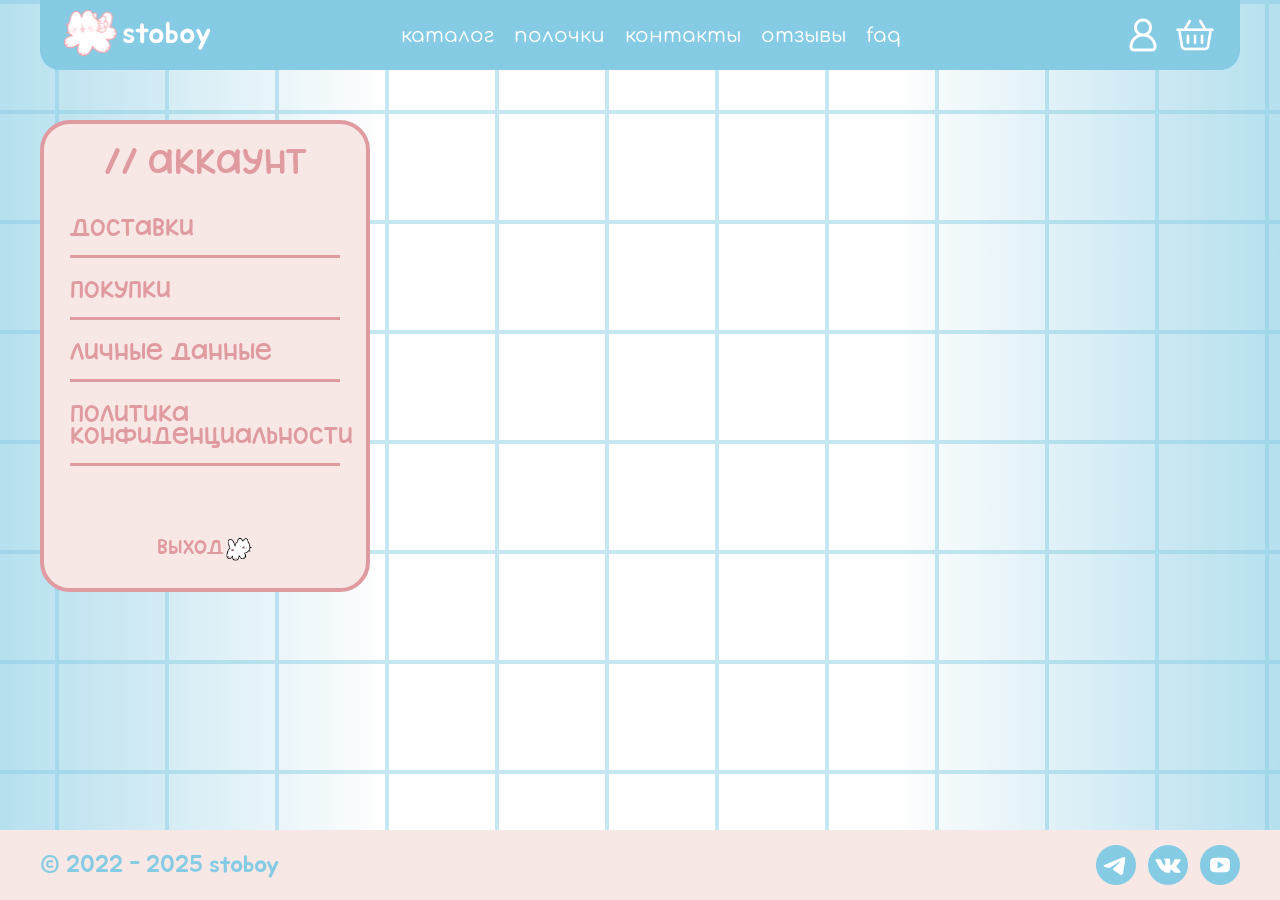
==== commit 549f45e5: "Fix asset paths on all site pages" ====
--- a/pages/account.html
+++ b/pages/account.html
@@ -91,42 +91,42 @@
                         </div>
                         <div class="delivery__content_center">
                             <div class="delivery__card"
-                                data-images='["/assets/images/pages/catalog/key-rings-angel-marzipan.webp"]'
+                                data-images='["../assets/images/pages/catalog/key-rings-angel-marzipan.webp"]'
                                 data-title="«Ангел Марципан»" data-price="400" data-size="3.5 см" data-count="3"
                                 data-description='["Розовый блестящий акрил", "Розовой карабин"]'>
-                                <img src="/assets/images/pages/catalog/key-rings-angel-marzipan.webp" alt="">
+                                <img src="../assets/images/pages/catalog/key-rings-angel-marzipan.webp" alt="">
                                 <h3 class="long-title">«Ангел Марципан»</h3>
                                 <p class="delivery__price">400р.</p>
                             </div>
                             <div class="delivery__card"
-                                data-images='["/assets/images/pages/catalog/key-rings-sleepy-gacha.webp", "/assets/images/pages/catalog/key-rings-sleepy-gacha.webp", "/assets/images/pages/catalog/key-rings-sleepy-gacha.webp"]'
+                                data-images='["../assets/images/pages/catalog/key-rings-sleepy-gacha.webp", "../assets/images/pages/catalog/key-rings-sleepy-gacha.webp", "../assets/images/pages/catalog/key-rings-sleepy-gacha.webp"]'
                                 data-title="«Слипи гача»" data-price="400" data-size="2.5 см" data-count="2"
                                 data-description='["Двухслойный акрил", "Фурнитура нить белая/бирюзовая/лавандовая"]'>
-                                <img src="/assets/images/pages/catalog/key-rings-sleepy-gacha.webp" alt="">
+                                <img src="../assets/images/pages/catalog/key-rings-sleepy-gacha.webp" alt="">
                                 <h3>«Слипи гача»</h3>
                                 <p class="delivery__price">400р.</p>
                             </div>
                             <div class="delivery__card"
-                                data-images='["/assets/images/pages/catalog/key-rings-angel-moty.webp"]'
+                                data-images='["../assets/images/pages/catalog/key-rings-angel-moty.webp"]'
                                 data-title="«Ангел Моти»" data-price="400" data-size="3.5 см" data-count="4"
                                 data-description='["Блестяций акрил звезды", "Голубой карабин"]'>
-                                <img src="/assets/images/pages/catalog/key-rings-angel-moty.webp" alt="">
+                                <img src="../assets/images/pages/catalog/key-rings-angel-moty.webp" alt="">
                                 <h3>«Ангел Моти»</h3>
                                 <p class="delivery__price">400р.</p>
                             </div>
                             <div class="delivery__card"
-                                data-images='["/assets/images/pages/catalog/key-rings-angel-tofu.webp"]'
-                                data-title="«Ангел Тофу»" data-price="400" data-size="3.5 см" data-count="5"
-                                data-description='["Блестяций акрил крупные звезды", "Бирюзовый карабин"]'>
-                                <img src="/assets/images/pages/catalog/key-rings-angel-tofu.webp" alt="">
-                                <h3>«Ангел Тофу»</h3>
-                                <p class="delivery__price">400р.</p>
-                            </div>
-                            <div class="delivery__card"
-                                data-images='["/assets/images/pages/catalog/key-rings-angel-tofu.webp"]'
-                                data-title="«Ангел Тофу»" data-price="400" data-size="3.5 см" data-count="5"
-                                data-description='["Блестяций акрил крупные звезды", "Бирюзовый карабин"]'>
-                                <img src="/assets/images/pages/catalog/key-rings-angel-tofu.webp" alt="">
+                                data-images='["../assets/images/pages/catalog/key-rings-angel-tofu.webp"]'
+                                data-title="«Ангел Тофу»" data-price="400" data-size="3.5 см" data-count="5"
+                                data-description='["Блестяций акрил крупные звезды", "Бирюзовый карабин"]'>
+                                <img src="../assets/images/pages/catalog/key-rings-angel-tofu.webp" alt="">
+                                <h3>«Ангел Тофу»</h3>
+                                <p class="delivery__price">400р.</p>
+                            </div>
+                            <div class="delivery__card"
+                                data-images='["../assets/images/pages/catalog/key-rings-angel-tofu.webp"]'
+                                data-title="«Ангел Тофу»" data-price="400" data-size="3.5 см" data-count="5"
+                                data-description='["Блестяций акрил крупные звезды", "Бирюзовый карабин"]'>
+                                <img src="../assets/images/pages/catalog/key-rings-angel-tofu.webp" alt="">
                                 <h3>«Ангел Тофу»</h3>
                                 <p class="delivery__price">400р.</p>
                             </div>
@@ -164,59 +164,59 @@
 
                         <div class="delivery__content_center">
                             <div class="delivery__card"
-                                data-images='["/assets/images/pages/catalog/key-rings-angel-marzipan.webp"]'
+                                data-images='["../assets/images/pages/catalog/key-rings-angel-marzipan.webp"]'
                                 data-title="«Ангел Марципан»" data-price="400" data-size="3.5 см" data-count="3"
                                 data-description='["Розовый блестящий акрил", "Розовой карабин"]'>
-                                <img src="/assets/images/pages/catalog/key-rings-angel-marzipan.webp" alt="">
+                                <img src="../assets/images/pages/catalog/key-rings-angel-marzipan.webp" alt="">
                                 <h3 class="long-title">«Ангел Марципан»</h3>
                                 <p class="delivery__price">400р.</p>
                             </div>
                             <div class="delivery__card"
-                                data-images='["/assets/images/pages/catalog/key-rings-sleepy-gacha.webp", "/assets/images/pages/catalog/key-rings-sleepy-gacha.webp", "/assets/images/pages/catalog/key-rings-sleepy-gacha.webp"]'
+                                data-images='["../assets/images/pages/catalog/key-rings-sleepy-gacha.webp", "../assets/images/pages/catalog/key-rings-sleepy-gacha.webp", "../assets/images/pages/catalog/key-rings-sleepy-gacha.webp"]'
                                 data-title="«Слипи гача»" data-price="400" data-size="2.5 см" data-count="2"
                                 data-description='["Двухслойный акрил", "Фурнитура нить белая/бирюзовая/лавандовая"]'>
-                                <img src="/assets/images/pages/catalog/key-rings-sleepy-gacha.webp" alt="">
+                                <img src="../assets/images/pages/catalog/key-rings-sleepy-gacha.webp" alt="">
                                 <h3>«Слипи гача»</h3>
                                 <p class="delivery__price">400р.</p>
                             </div>
                             <div class="delivery__card"
-                                data-images='["/assets/images/pages/catalog/key-rings-angel-moty.webp"]'
+                                data-images='["../assets/images/pages/catalog/key-rings-angel-moty.webp"]'
                                 data-title="«Ангел Моти»" data-price="400" data-size="3.5 см" data-count="4"
                                 data-description='["Блестяций акрил звезды", "Голубой карабин"]'>
-                                <img src="/assets/images/pages/catalog/key-rings-angel-moty.webp" alt="">
+                                <img src="../assets/images/pages/catalog/key-rings-angel-moty.webp" alt="">
                                 <h3>«Ангел Моти»</h3>
                                 <p class="delivery__price">400р.</p>
                             </div>
                             <div class="delivery__card"
-                                data-images='["/assets/images/pages/catalog/key-rings-angel-tofu.webp"]'
-                                data-title="«Ангел Тофу»" data-price="400" data-size="3.5 см" data-count="5"
-                                data-description='["Блестяций акрил крупные звезды", "Бирюзовый карабин"]'>
-                                <img src="/assets/images/pages/catalog/key-rings-angel-tofu.webp" alt="">
-                                <h3>«Ангел Тофу»</h3>
-                                <p class="delivery__price">400р.</p>
-                            </div>
-                            <div class="delivery__card"
-                                data-images='["/assets/images/pages/catalog/key-rings-angel-tofu.webp"]'
-                                data-title="«Ангел Тофу»" data-price="400" data-size="3.5 см" data-count="5"
-                                data-description='["Блестяций акрил крупные звезды", "Бирюзовый карабин"]'>
-                                <img src="/assets/images/pages/catalog/key-rings-angel-tofu.webp" alt="">
-                                <h3>«Ангел Тофу»</h3>
-                                <p class="delivery__price">400р.</p>
-                            </div>
-                            <div class="delivery__card"
-                                data-images='["/assets/images/pages/catalog/key-rings-sleepy-gacha.webp", "/assets/images/pages/catalog/key-rings-sleepy-gacha.webp", "/assets/images/pages/catalog/key-rings-sleepy-gacha.webp"]'
+                                data-images='["../assets/images/pages/catalog/key-rings-angel-tofu.webp"]'
+                                data-title="«Ангел Тофу»" data-price="400" data-size="3.5 см" data-count="5"
+                                data-description='["Блестяций акрил крупные звезды", "Бирюзовый карабин"]'>
+                                <img src="../assets/images/pages/catalog/key-rings-angel-tofu.webp" alt="">
+                                <h3>«Ангел Тофу»</h3>
+                                <p class="delivery__price">400р.</p>
+                            </div>
+                            <div class="delivery__card"
+                                data-images='["../assets/images/pages/catalog/key-rings-angel-tofu.webp"]'
+                                data-title="«Ангел Тофу»" data-price="400" data-size="3.5 см" data-count="5"
+                                data-description='["Блестяций акрил крупные звезды", "Бирюзовый карабин"]'>
+                                <img src="../assets/images/pages/catalog/key-rings-angel-tofu.webp" alt="">
+                                <h3>«Ангел Тофу»</h3>
+                                <p class="delivery__price">400р.</p>
+                            </div>
+                            <div class="delivery__card"
+                                data-images='["../assets/images/pages/catalog/key-rings-sleepy-gacha.webp", "../assets/images/pages/catalog/key-rings-sleepy-gacha.webp", "../assets/images/pages/catalog/key-rings-sleepy-gacha.webp"]'
                                 data-title="«Слипи гача»" data-price="400" data-size="2.5 см" data-count="2"
                                 data-description='["Двухслойный акрил", "Фурнитура нить белая/бирюзовая/лавандовая"]'>
-                                <img src="/assets/images/pages/catalog/key-rings-sleepy-gacha.webp" alt="">
+                                <img src="../assets/images/pages/catalog/key-rings-sleepy-gacha.webp" alt="">
                                 <h3>«Слипи гача»</h3>
                                 <p class="delivery__price">400р.</p>
                             </div>
                             
                             <div class="delivery__card"
-                                data-images='["/assets/images/pages/catalog/key-rings-angel-marzipan.webp"]'
+                                data-images='["../assets/images/pages/catalog/key-rings-angel-marzipan.webp"]'
                                 data-title="«Ангел Марципан»" data-price="400" data-size="3.5 см" data-count="3"
                                 data-description='["Розовый блестящий акрил", "Розовой карабин"]'>
-                                <img src="/assets/images/pages/catalog/key-rings-angel-marzipan.webp" alt="">
+                                <img src="../assets/images/pages/catalog/key-rings-angel-marzipan.webp" alt="">
                                 <h3 class="long-title">«Ангел Марципан»</h3>
                                 <p class="delivery__price">400р.</p>
                             </div>
@@ -255,26 +255,26 @@
 
                         <div class="delivery__content_center">
                             <div class="delivery__card"
-                                data-images='["/assets/images/pages/catalog/key-rings-angel-marzipan.webp"]'
+                                data-images='["../assets/images/pages/catalog/key-rings-angel-marzipan.webp"]'
                                 data-title="«Ангел Марципан»" data-price="400" data-size="3.5 см" data-count="3"
                                 data-description='["Розовый блестящий акрил", "Розовой карабин"]'>
-                                <img src="/assets/images/pages/catalog/key-rings-angel-marzipan.webp" alt="">
+                                <img src="../assets/images/pages/catalog/key-rings-angel-marzipan.webp" alt="">
                                 <h3 class="long-title">«Ангел Марципан»</h3>
                                 <p class="delivery__price">400р.</p>
                             </div>
                             <div class="delivery__card"
-                                data-images='["/assets/images/pages/catalog/key-rings-sleepy-gacha.webp", "/assets/images/pages/catalog/key-rings-sleepy-gacha.webp", "/assets/images/pages/catalog/key-rings-sleepy-gacha.webp"]'
+                                data-images='["../assets/images/pages/catalog/key-rings-sleepy-gacha.webp", "../assets/images/pages/catalog/key-rings-sleepy-gacha.webp", "../assets/images/pages/catalog/key-rings-sleepy-gacha.webp"]'
                                 data-title="«Слипи гача»" data-price="400" data-size="2.5 см" data-count="2"
                                 data-description='["Двухслойный акрил", "Фурнитура нить белая/бирюзовая/лавандовая"]'>
-                                <img src="/assets/images/pages/catalog/key-rings-sleepy-gacha.webp" alt="">
+                                <img src="../assets/images/pages/catalog/key-rings-sleepy-gacha.webp" alt="">
                                 <h3>«Слипи гача»</h3>
                                 <p class="delivery__price">400р.</p>
                             </div>
                             <div class="delivery__card"
-                                data-images='["/assets/images/pages/catalog/key-rings-angel-moty.webp"]'
+                                data-images='["../assets/images/pages/catalog/key-rings-angel-moty.webp"]'
                                 data-title="«Ангел Моти»" data-price="400" data-size="3.5 см" data-count="4"
                                 data-description='["Блестяций акрил звезды", "Голубой карабин"]'>
-                                <img src="/assets/images/pages/catalog/key-rings-angel-moty.webp" alt="">
+                                <img src="../assets/images/pages/catalog/key-rings-angel-moty.webp" alt="">
                                 <h3>«Ангел Моти»</h3>
                                 <p class="delivery__price">400р.</p>
                             </div>
@@ -315,42 +315,42 @@
 
                         <div class="order__content_center">
                             <div class="order__card"
-                                data-images='["/assets/images/pages/catalog/key-rings-angel-marzipan.webp"]'
+                                data-images='["../assets/images/pages/catalog/key-rings-angel-marzipan.webp"]'
                                 data-title="«Ангел Марципан»" data-price="400" data-size="3.5 см" data-count="3"
                                 data-description='["Розовый блестящий акрил", "Розовой карабин"]'>
-                                <img src="/assets/images/pages/catalog/key-rings-angel-marzipan.webp" alt="">
+                                <img src="../assets/images/pages/catalog/key-rings-angel-marzipan.webp" alt="">
                                 <h3 class="long-title">«Ангел Марципан»</h3>
                                 <p class="order__price">400р.</p>
                             </div>
                             <div class="order__card"
-                                data-images='["/assets/images/pages/catalog/key-rings-sleepy-gacha.webp", "/assets/images/pages/catalog/key-rings-sleepy-gacha.webp", "/assets/images/pages/catalog/key-rings-sleepy-gacha.webp"]'
+                                data-images='["../assets/images/pages/catalog/key-rings-sleepy-gacha.webp", "../assets/images/pages/catalog/key-rings-sleepy-gacha.webp", "../assets/images/pages/catalog/key-rings-sleepy-gacha.webp"]'
                                 data-title="«Слипи гача»" data-price="400" data-size="2.5 см" data-count="2"
                                 data-description='["Двухслойный акрил", "Фурнитура нить белая/бирюзовая/лавандовая"]'>
-                                <img src="/assets/images/pages/catalog/key-rings-sleepy-gacha.webp" alt="">
+                                <img src="../assets/images/pages/catalog/key-rings-sleepy-gacha.webp" alt="">
                                 <h3>«Слипи гача»</h3>
                                 <p class="order__price">400р.</p>
                             </div>
                             <div class="order__card"
-                                data-images='["/assets/images/pages/catalog/key-rings-angel-moty.webp"]'
+                                data-images='["../assets/images/pages/catalog/key-rings-angel-moty.webp"]'
                                 data-title="«Ангел Моти»" data-price="400" data-size="3.5 см" data-count="4"
                                 data-description='["Блестяций акрил звезды", "Голубой карабин"]'>
-                                <img src="/assets/images/pages/catalog/key-rings-angel-moty.webp" alt="">
+                                <img src="../assets/images/pages/catalog/key-rings-angel-moty.webp" alt="">
                                 <h3>«Ангел Моти»</h3>
                                 <p class="order__price">400р.</p>
                             </div>
                             <div class="order__card"
-                                data-images='["/assets/images/pages/catalog/key-rings-angel-tofu.webp"]'
-                                data-title="«Ангел Тофу»" data-price="400" data-size="3.5 см" data-count="5"
-                                data-description='["Блестяций акрил крупные звезды", "Бирюзовый карабин"]'>
-                                <img src="/assets/images/pages/catalog/key-rings-angel-tofu.webp" alt="">
-                                <h3>«Ангел Тофу»</h3>
-                                <p class="order__price">400р.</p>
-                            </div>
-                            <div class="order__card"
-                                data-images='["/assets/images/pages/catalog/key-rings-angel-tofu.webp"]'
-                                data-title="«Ангел Тофу»" data-price="400" data-size="3.5 см" data-count="5"
-                                data-description='["Блестяций акрил крупные звезды", "Бирюзовый карабин"]'>
-                                <img src="/assets/images/pages/catalog/key-rings-angel-tofu.webp" alt="">
+                                data-images='["../assets/images/pages/catalog/key-rings-angel-tofu.webp"]'
+                                data-title="«Ангел Тофу»" data-price="400" data-size="3.5 см" data-count="5"
+                                data-description='["Блестяций акрил крупные звезды", "Бирюзовый карабин"]'>
+                                <img src="../assets/images/pages/catalog/key-rings-angel-tofu.webp" alt="">
+                                <h3>«Ангел Тофу»</h3>
+                                <p class="order__price">400р.</p>
+                            </div>
+                            <div class="order__card"
+                                data-images='["../assets/images/pages/catalog/key-rings-angel-tofu.webp"]'
+                                data-title="«Ангел Тофу»" data-price="400" data-size="3.5 см" data-count="5"
+                                data-description='["Блестяций акрил крупные звезды", "Бирюзовый карабин"]'>
+                                <img src="../assets/images/pages/catalog/key-rings-angel-tofu.webp" alt="">
                                 <h3>«Ангел Тофу»</h3>
                                 <p class="order__price">400р.</p>
                             </div>
@@ -387,59 +387,59 @@
 
                         <div class="order__content_center">
                             <div class="order__card"
-                                data-images='["/assets/images/pages/catalog/key-rings-angel-marzipan.webp"]'
+                                data-images='["../assets/images/pages/catalog/key-rings-angel-marzipan.webp"]'
                                 data-title="«Ангел Марципан»" data-price="400" data-size="3.5 см" data-count="3"
                                 data-description='["Розовый блестящий акрил", "Розовой карабин"]'>
-                                <img src="/assets/images/pages/catalog/key-rings-angel-marzipan.webp" alt="">
+                                <img src="../assets/images/pages/catalog/key-rings-angel-marzipan.webp" alt="">
                                 <h3 class="long-title">«Ангел Марципан»</h3>
                                 <p class="order__price">400р.</p>
                             </div>
                             <div class="order__card"
-                                data-images='["/assets/images/pages/catalog/key-rings-sleepy-gacha.webp", "/assets/images/pages/catalog/key-rings-sleepy-gacha.webp", "/assets/images/pages/catalog/key-rings-sleepy-gacha.webp"]'
+                                data-images='["../assets/images/pages/catalog/key-rings-sleepy-gacha.webp", "../assets/images/pages/catalog/key-rings-sleepy-gacha.webp", "../assets/images/pages/catalog/key-rings-sleepy-gacha.webp"]'
                                 data-title="«Слипи гача»" data-price="400" data-size="2.5 см" data-count="2"
                                 data-description='["Двухслойный акрил", "Фурнитура нить белая/бирюзовая/лавандовая"]'>
-                                <img src="/assets/images/pages/catalog/key-rings-sleepy-gacha.webp" alt="">
+                                <img src="../assets/images/pages/catalog/key-rings-sleepy-gacha.webp" alt="">
                                 <h3>«Слипи гача»</h3>
                                 <p class="order__price">400р.</p>
                             </div>
                             <div class="order__card"
-                                data-images='["/assets/images/pages/catalog/key-rings-angel-moty.webp"]'
+                                data-images='["../assets/images/pages/catalog/key-rings-angel-moty.webp"]'
                                 data-title="«Ангел Моти»" data-price="400" data-size="3.5 см" data-count="4"
                                 data-description='["Блестяций акрил звезды", "Голубой карабин"]'>
-                                <img src="/assets/images/pages/catalog/key-rings-angel-moty.webp" alt="">
+                                <img src="../assets/images/pages/catalog/key-rings-angel-moty.webp" alt="">
                                 <h3>«Ангел Моти»</h3>
                                 <p class="order__price">400р.</p>
                             </div>
                             <div class="order__card"
-                                data-images='["/assets/images/pages/catalog/key-rings-angel-tofu.webp"]'
-                                data-title="«Ангел Тофу»" data-price="400" data-size="3.5 см" data-count="5"
-                                data-description='["Блестяций акрил крупные звезды", "Бирюзовый карабин"]'>
-                                <img src="/assets/images/pages/catalog/key-rings-angel-tofu.webp" alt="">
-                                <h3>«Ангел Тофу»</h3>
-                                <p class="order__price">400р.</p>
-                            </div>
-                            <div class="order__card"
-                                data-images='["/assets/images/pages/catalog/key-rings-angel-tofu.webp"]'
-                                data-title="«Ангел Тофу»" data-price="400" data-size="3.5 см" data-count="5"
-                                data-description='["Блестяций акрил крупные звезды", "Бирюзовый карабин"]'>
-                                <img src="/assets/images/pages/catalog/key-rings-angel-tofu.webp" alt="">
-                                <h3>«Ангел Тофу»</h3>
-                                <p class="order__price">400р.</p>
-                            </div>
-                            <div class="order__card"
-                                data-images='["/assets/images/pages/catalog/key-rings-sleepy-gacha.webp", "/assets/images/pages/catalog/key-rings-sleepy-gacha.webp", "/assets/images/pages/catalog/key-rings-sleepy-gacha.webp"]'
+                                data-images='["../assets/images/pages/catalog/key-rings-angel-tofu.webp"]'
+                                data-title="«Ангел Тофу»" data-price="400" data-size="3.5 см" data-count="5"
+                                data-description='["Блестяций акрил крупные звезды", "Бирюзовый карабин"]'>
+                                <img src="../assets/images/pages/catalog/key-rings-angel-tofu.webp" alt="">
+                                <h3>«Ангел Тофу»</h3>
+                                <p class="order__price">400р.</p>
+                            </div>
+                            <div class="order__card"
+                                data-images='["../assets/images/pages/catalog/key-rings-angel-tofu.webp"]'
+                                data-title="«Ангел Тофу»" data-price="400" data-size="3.5 см" data-count="5"
+                                data-description='["Блестяций акрил крупные звезды", "Бирюзовый карабин"]'>
+                                <img src="../assets/images/pages/catalog/key-rings-angel-tofu.webp" alt="">
+                                <h3>«Ангел Тофу»</h3>
+                                <p class="order__price">400р.</p>
+                            </div>
+                            <div class="order__card"
+                                data-images='["../assets/images/pages/catalog/key-rings-sleepy-gacha.webp", "../assets/images/pages/catalog/key-rings-sleepy-gacha.webp", "../assets/images/pages/catalog/key-rings-sleepy-gacha.webp"]'
                                 data-title="«Слипи гача»" data-price="400" data-size="2.5 см" data-count="2"
                                 data-description='["Двухслойный акрил", "Фурнитура нить белая/бирюзовая/лавандовая"]'>
-                                <img src="/assets/images/pages/catalog/key-rings-sleepy-gacha.webp" alt="">
+                                <img src="../assets/images/pages/catalog/key-rings-sleepy-gacha.webp" alt="">
                                 <h3>«Слипи гача»</h3>
                                 <p class="order__price">400р.</p>
                             </div>
                             
                             <div class="order__card"
-                                data-images='["/assets/images/pages/catalog/key-rings-angel-marzipan.webp"]'
+                                data-images='["../assets/images/pages/catalog/key-rings-angel-marzipan.webp"]'
                                 data-title="«Ангел Марципан»" data-price="400" data-size="3.5 см" data-count="3"
                                 data-description='["Розовый блестящий акрил", "Розовой карабин"]'>
-                                <img src="/assets/images/pages/catalog/key-rings-angel-marzipan.webp" alt="">
+                                <img src="../assets/images/pages/catalog/key-rings-angel-marzipan.webp" alt="">
                                 <h3 class="long-title">«Ангел Марципан»</h3>
                                 <p class="order__price">400р.</p>
                             </div>
--- a/styles/css/pages/account.css
+++ b/styles/css/pages/account.css
@@ -24,15 +24,15 @@
 
 @font-face {
   font-family: "Comfortaa";
-  src: url("/assets/fonts/Comfortaa.woff2") format("woff2");
+  src: url("../../../assets/fonts/Comfortaa.woff2") format("woff2");
 }
 @font-face {
   font-family: "Jua";
-  src: url("/assets/fonts/Jua-Regular.woff2") format("woff2");
+  src: url("../../../assets/fonts/Jua-Regular.woff2") format("woff2");
 }
 @font-face {
   font-family: "MV-crooker";
-  src: url("/assets/fonts/MV-crooker.woff2") format("woff2");
+  src: url("../../../assets/fonts/MV-crooker.woff2") format("woff2");
 }
 * {
   cursor: default;
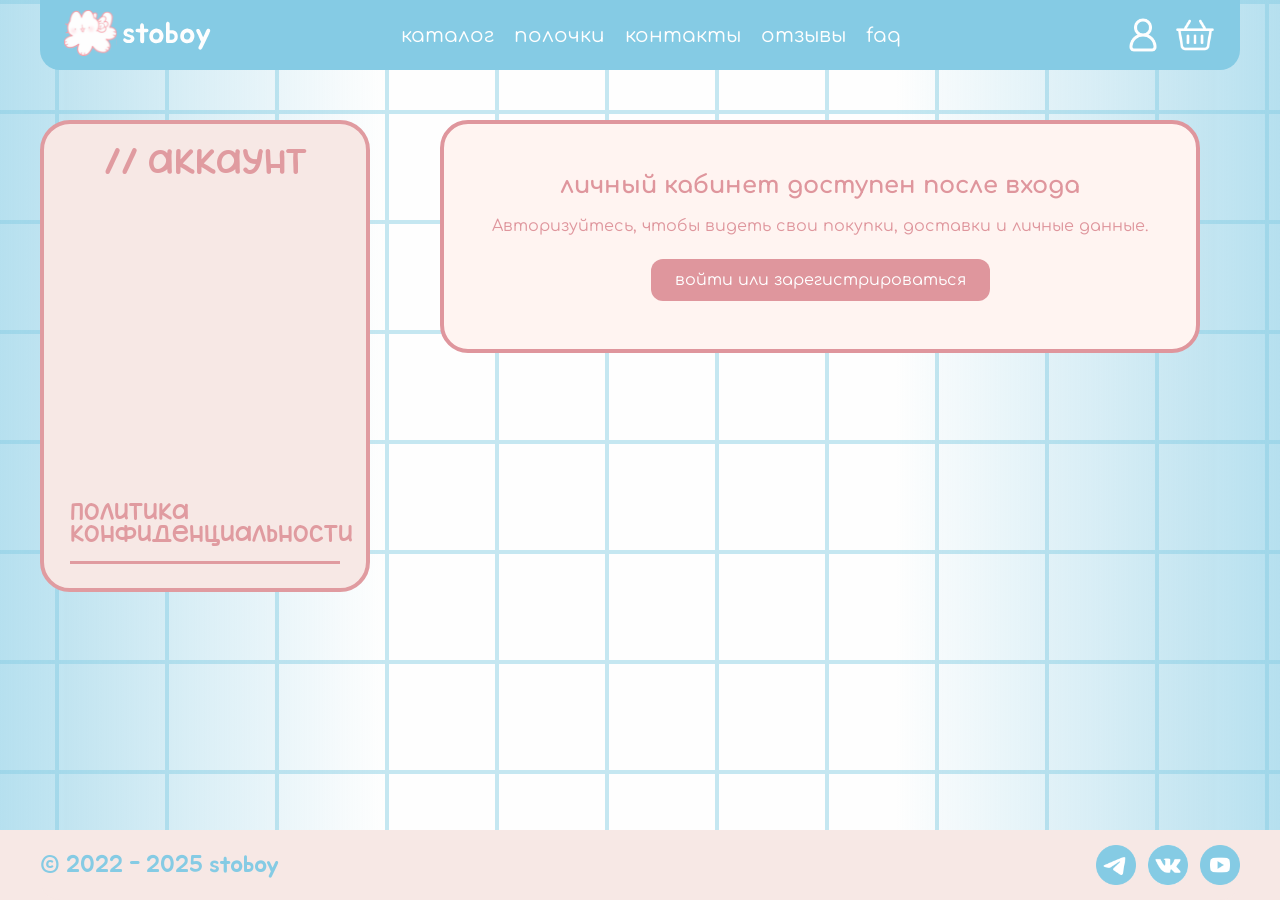
==== commit f2dc20a4: "Add demo store accounts orders and inventory" ====
--- a/pages/account.html
+++ b/pages/account.html
@@ -9,6 +9,7 @@
     <link rel="icon" href="../assets/images/common/favicon.ico" type="image/x-icon">
 
     <link rel="stylesheet" href="../styles/css/pages/account.css">
+    <link rel="stylesheet" href="../styles/css/store.css">
 
 </head>
 
@@ -72,393 +73,9 @@
 
         <div class="account__content">
 
-            <div data-section="deliveries" class="deliveries account__sections">
-                <section class="delivery">
-                    <div class="delivery__content account__section-content">
-                        <h2><span>//</span> заказ от <time datetime="2025-05-01">01.05.2025</time></h2>
+            <div data-section="deliveries" class="deliveries account__sections"></div>
 
-                        <div class="delivery__content_top">
-                            <div class="delivery__adress">
-                                <img src="../assets/images/common/stickers/map.svg" alt="" aria-hidden="true"
-                                    role="presentation" loading="lazy">
-                                <p><span>Москва, ул. Тихомирова, 10</span>
-                                    <span>Пункт выдачи</span>
-                                </p>
-                            </div>
-                            <button class="delivery__track-number">
-                                трек номер <span> 1234567890</span>
-                            </button>
-                        </div>
-                        <div class="delivery__content_center">
-                            <div class="delivery__card"
-                                data-images='["../assets/images/pages/catalog/key-rings-angel-marzipan.webp"]'
-                                data-title="«Ангел Марципан»" data-price="400" data-size="3.5 см" data-count="3"
-                                data-description='["Розовый блестящий акрил", "Розовой карабин"]'>
-                                <img src="../assets/images/pages/catalog/key-rings-angel-marzipan.webp" alt="">
-                                <h3 class="long-title">«Ангел Марципан»</h3>
-                                <p class="delivery__price">400р.</p>
-                            </div>
-                            <div class="delivery__card"
-                                data-images='["../assets/images/pages/catalog/key-rings-sleepy-gacha.webp", "../assets/images/pages/catalog/key-rings-sleepy-gacha.webp", "../assets/images/pages/catalog/key-rings-sleepy-gacha.webp"]'
-                                data-title="«Слипи гача»" data-price="400" data-size="2.5 см" data-count="2"
-                                data-description='["Двухслойный акрил", "Фурнитура нить белая/бирюзовая/лавандовая"]'>
-                                <img src="../assets/images/pages/catalog/key-rings-sleepy-gacha.webp" alt="">
-                                <h3>«Слипи гача»</h3>
-                                <p class="delivery__price">400р.</p>
-                            </div>
-                            <div class="delivery__card"
-                                data-images='["../assets/images/pages/catalog/key-rings-angel-moty.webp"]'
-                                data-title="«Ангел Моти»" data-price="400" data-size="3.5 см" data-count="4"
-                                data-description='["Блестяций акрил звезды", "Голубой карабин"]'>
-                                <img src="../assets/images/pages/catalog/key-rings-angel-moty.webp" alt="">
-                                <h3>«Ангел Моти»</h3>
-                                <p class="delivery__price">400р.</p>
-                            </div>
-                            <div class="delivery__card"
-                                data-images='["../assets/images/pages/catalog/key-rings-angel-tofu.webp"]'
-                                data-title="«Ангел Тофу»" data-price="400" data-size="3.5 см" data-count="5"
-                                data-description='["Блестяций акрил крупные звезды", "Бирюзовый карабин"]'>
-                                <img src="../assets/images/pages/catalog/key-rings-angel-tofu.webp" alt="">
-                                <h3>«Ангел Тофу»</h3>
-                                <p class="delivery__price">400р.</p>
-                            </div>
-                            <div class="delivery__card"
-                                data-images='["../assets/images/pages/catalog/key-rings-angel-tofu.webp"]'
-                                data-title="«Ангел Тофу»" data-price="400" data-size="3.5 см" data-count="5"
-                                data-description='["Блестяций акрил крупные звезды", "Бирюзовый карабин"]'>
-                                <img src="../assets/images/pages/catalog/key-rings-angel-tofu.webp" alt="">
-                                <h3>«Ангел Тофу»</h3>
-                                <p class="delivery__price">400р.</p>
-                            </div>
-                            <button class="last">
-                                ещё 3
-                            </button>
-                        </div>
-                        <div class="delivery__content_bottom">
-                            <div class="delivery__links">
-                                <a href="https://www.cdek.ru/ru/tracking" target="_blank">> отследить на сайте CDEK</a>
-                                <a href="../index.html#faq">? появился вопрос</a>
-                            </div>
-                            <div class="delivery__sum">
-                                <p>итого: <span>3000</span>р.</p>
-                            </div>
-                        </div>
-                    </div>
-                </section>
-                <section class="delivery">
-                    <div class="delivery__content account__section-content">
-                        <h2><span>//</span> заказ от <time datetime="2025-04-22">22.04.2025</time></h2>
-
-                        <div class="delivery__content_top">
-                            <div class="delivery__adress">
-                                <img src="../assets/images/common/stickers/map.svg" alt="" aria-hidden="true"
-                                    role="presentation" loading="lazy">
-                                <p><span>Москва, ул. Тихомирова, 10</span>
-                                    <span>Пункт выдачи</span>
-                                </p>
-                            </div>
-                            <button class="delivery__track-number">
-                                трек номер <span> 3788098949</span>
-                            </button>
-                        </div>
-
-                        <div class="delivery__content_center">
-                            <div class="delivery__card"
-                                data-images='["../assets/images/pages/catalog/key-rings-angel-marzipan.webp"]'
-                                data-title="«Ангел Марципан»" data-price="400" data-size="3.5 см" data-count="3"
-                                data-description='["Розовый блестящий акрил", "Розовой карабин"]'>
-                                <img src="../assets/images/pages/catalog/key-rings-angel-marzipan.webp" alt="">
-                                <h3 class="long-title">«Ангел Марципан»</h3>
-                                <p class="delivery__price">400р.</p>
-                            </div>
-                            <div class="delivery__card"
-                                data-images='["../assets/images/pages/catalog/key-rings-sleepy-gacha.webp", "../assets/images/pages/catalog/key-rings-sleepy-gacha.webp", "../assets/images/pages/catalog/key-rings-sleepy-gacha.webp"]'
-                                data-title="«Слипи гача»" data-price="400" data-size="2.5 см" data-count="2"
-                                data-description='["Двухслойный акрил", "Фурнитура нить белая/бирюзовая/лавандовая"]'>
-                                <img src="../assets/images/pages/catalog/key-rings-sleepy-gacha.webp" alt="">
-                                <h3>«Слипи гача»</h3>
-                                <p class="delivery__price">400р.</p>
-                            </div>
-                            <div class="delivery__card"
-                                data-images='["../assets/images/pages/catalog/key-rings-angel-moty.webp"]'
-                                data-title="«Ангел Моти»" data-price="400" data-size="3.5 см" data-count="4"
-                                data-description='["Блестяций акрил звезды", "Голубой карабин"]'>
-                                <img src="../assets/images/pages/catalog/key-rings-angel-moty.webp" alt="">
-                                <h3>«Ангел Моти»</h3>
-                                <p class="delivery__price">400р.</p>
-                            </div>
-                            <div class="delivery__card"
-                                data-images='["../assets/images/pages/catalog/key-rings-angel-tofu.webp"]'
-                                data-title="«Ангел Тофу»" data-price="400" data-size="3.5 см" data-count="5"
-                                data-description='["Блестяций акрил крупные звезды", "Бирюзовый карабин"]'>
-                                <img src="../assets/images/pages/catalog/key-rings-angel-tofu.webp" alt="">
-                                <h3>«Ангел Тофу»</h3>
-                                <p class="delivery__price">400р.</p>
-                            </div>
-                            <div class="delivery__card"
-                                data-images='["../assets/images/pages/catalog/key-rings-angel-tofu.webp"]'
-                                data-title="«Ангел Тофу»" data-price="400" data-size="3.5 см" data-count="5"
-                                data-description='["Блестяций акрил крупные звезды", "Бирюзовый карабин"]'>
-                                <img src="../assets/images/pages/catalog/key-rings-angel-tofu.webp" alt="">
-                                <h3>«Ангел Тофу»</h3>
-                                <p class="delivery__price">400р.</p>
-                            </div>
-                            <div class="delivery__card"
-                                data-images='["../assets/images/pages/catalog/key-rings-sleepy-gacha.webp", "../assets/images/pages/catalog/key-rings-sleepy-gacha.webp", "../assets/images/pages/catalog/key-rings-sleepy-gacha.webp"]'
-                                data-title="«Слипи гача»" data-price="400" data-size="2.5 см" data-count="2"
-                                data-description='["Двухслойный акрил", "Фурнитура нить белая/бирюзовая/лавандовая"]'>
-                                <img src="../assets/images/pages/catalog/key-rings-sleepy-gacha.webp" alt="">
-                                <h3>«Слипи гача»</h3>
-                                <p class="delivery__price">400р.</p>
-                            </div>
-                            
-                            <div class="delivery__card"
-                                data-images='["../assets/images/pages/catalog/key-rings-angel-marzipan.webp"]'
-                                data-title="«Ангел Марципан»" data-price="400" data-size="3.5 см" data-count="3"
-                                data-description='["Розовый блестящий акрил", "Розовой карабин"]'>
-                                <img src="../assets/images/pages/catalog/key-rings-angel-marzipan.webp" alt="">
-                                <h3 class="long-title">«Ангел Марципан»</h3>
-                                <p class="delivery__price">400р.</p>
-                            </div>
-                            
-                            <button class="last">
-                                ещё 3
-                            </button>
-                        </div>
-                        <div class="delivery__content_bottom">
-                            <div class="delivery__links">
-                                <a href="https://www.cdek.ru/ru/tracking" target="_blank">> отследить на сайте CDEK</a>
-                                <a href="../index.html#faq">? появился вопрос</a>
-                            </div>
-                            <div class="delivery__sum">
-                                <p>итого: <span>3000</span>р.</p>
-                            </div>
-                        </div>
-                    </div>
-                </section>
-                <section class="delivery">
-                    <div class="delivery__content account__section-content">
-                        <h2><span>//</span> заказ от <time datetime="2025-04-22">22.04.2025</time></h2>
-
-                        <div class="delivery__content_top">
-                            <div class="delivery__adress">
-                                <img src="../assets/images/common/stickers/map.svg" alt="" aria-hidden="true"
-                                    role="presentation" loading="lazy">
-                                <p><span>Москва, ул. Тихомирова, 10</span>
-                                    <span>Пункт выдачи</span>
-                                </p>
-                            </div>
-                            <button class="delivery__track-number">
-                                трек номер <span> 3788098949</span>
-                            </button>
-                        </div>
-
-                        <div class="delivery__content_center">
-                            <div class="delivery__card"
-                                data-images='["../assets/images/pages/catalog/key-rings-angel-marzipan.webp"]'
-                                data-title="«Ангел Марципан»" data-price="400" data-size="3.5 см" data-count="3"
-                                data-description='["Розовый блестящий акрил", "Розовой карабин"]'>
-                                <img src="../assets/images/pages/catalog/key-rings-angel-marzipan.webp" alt="">
-                                <h3 class="long-title">«Ангел Марципан»</h3>
-                                <p class="delivery__price">400р.</p>
-                            </div>
-                            <div class="delivery__card"
-                                data-images='["../assets/images/pages/catalog/key-rings-sleepy-gacha.webp", "../assets/images/pages/catalog/key-rings-sleepy-gacha.webp", "../assets/images/pages/catalog/key-rings-sleepy-gacha.webp"]'
-                                data-title="«Слипи гача»" data-price="400" data-size="2.5 см" data-count="2"
-                                data-description='["Двухслойный акрил", "Фурнитура нить белая/бирюзовая/лавандовая"]'>
-                                <img src="../assets/images/pages/catalog/key-rings-sleepy-gacha.webp" alt="">
-                                <h3>«Слипи гача»</h3>
-                                <p class="delivery__price">400р.</p>
-                            </div>
-                            <div class="delivery__card"
-                                data-images='["../assets/images/pages/catalog/key-rings-angel-moty.webp"]'
-                                data-title="«Ангел Моти»" data-price="400" data-size="3.5 см" data-count="4"
-                                data-description='["Блестяций акрил звезды", "Голубой карабин"]'>
-                                <img src="../assets/images/pages/catalog/key-rings-angel-moty.webp" alt="">
-                                <h3>«Ангел Моти»</h3>
-                                <p class="delivery__price">400р.</p>
-                            </div>
-                            <button class="last">
-                                ещё 3
-                            </button>
-                        </div>
-                        <div class="delivery__content_bottom">
-                            <div class="delivery__links">
-                                <a href="https://www.cdek.ru/ru/tracking" target="_blank">> отследить на сайте CDEK</a>
-                                <a href="../index.html#faq">? появился вопрос</a>
-                            </div>
-                            <div class="delivery__sum">
-                                <p>итого: <span>3000</span>р.</p>
-                            </div>
-                        </div>
-                    </div>
-                </section>
-            </div>
-
-            <div data-section="orders" class="orders account__sections">
-                <section class="order">
-                    <div class="order__content account__section-content">
-                        <h2><span>//</span> заказ от <time datetime="2025-02-02">02.02.2025</time></h2>
-
-                        <div class="order__content_top">
-                            <div class="order__adress">
-                                <img src="../assets/images/common/stickers/map.svg" alt="" aria-hidden="true"
-                                    role="presentation" loading="lazy">
-                                <p><span>Москва, ул. Тихомирова, 10</span>
-                                    <span>Пункт выдачи</span>
-                                </p>
-                            </div>
-                            <div class="order__date">
-                                получен <time datetime="2025-02-10"> 10.02.2025</time>
-                            </div>
-                        </div>
-
-                        <div class="order__content_center">
-                            <div class="order__card"
-                                data-images='["../assets/images/pages/catalog/key-rings-angel-marzipan.webp"]'
-                                data-title="«Ангел Марципан»" data-price="400" data-size="3.5 см" data-count="3"
-                                data-description='["Розовый блестящий акрил", "Розовой карабин"]'>
-                                <img src="../assets/images/pages/catalog/key-rings-angel-marzipan.webp" alt="">
-                                <h3 class="long-title">«Ангел Марципан»</h3>
-                                <p class="order__price">400р.</p>
-                            </div>
-                            <div class="order__card"
-                                data-images='["../assets/images/pages/catalog/key-rings-sleepy-gacha.webp", "../assets/images/pages/catalog/key-rings-sleepy-gacha.webp", "../assets/images/pages/catalog/key-rings-sleepy-gacha.webp"]'
-                                data-title="«Слипи гача»" data-price="400" data-size="2.5 см" data-count="2"
-                                data-description='["Двухслойный акрил", "Фурнитура нить белая/бирюзовая/лавандовая"]'>
-                                <img src="../assets/images/pages/catalog/key-rings-sleepy-gacha.webp" alt="">
-                                <h3>«Слипи гача»</h3>
-                                <p class="order__price">400р.</p>
-                            </div>
-                            <div class="order__card"
-                                data-images='["../assets/images/pages/catalog/key-rings-angel-moty.webp"]'
-                                data-title="«Ангел Моти»" data-price="400" data-size="3.5 см" data-count="4"
-                                data-description='["Блестяций акрил звезды", "Голубой карабин"]'>
-                                <img src="../assets/images/pages/catalog/key-rings-angel-moty.webp" alt="">
-                                <h3>«Ангел Моти»</h3>
-                                <p class="order__price">400р.</p>
-                            </div>
-                            <div class="order__card"
-                                data-images='["../assets/images/pages/catalog/key-rings-angel-tofu.webp"]'
-                                data-title="«Ангел Тофу»" data-price="400" data-size="3.5 см" data-count="5"
-                                data-description='["Блестяций акрил крупные звезды", "Бирюзовый карабин"]'>
-                                <img src="../assets/images/pages/catalog/key-rings-angel-tofu.webp" alt="">
-                                <h3>«Ангел Тофу»</h3>
-                                <p class="order__price">400р.</p>
-                            </div>
-                            <div class="order__card"
-                                data-images='["../assets/images/pages/catalog/key-rings-angel-tofu.webp"]'
-                                data-title="«Ангел Тофу»" data-price="400" data-size="3.5 см" data-count="5"
-                                data-description='["Блестяций акрил крупные звезды", "Бирюзовый карабин"]'>
-                                <img src="../assets/images/pages/catalog/key-rings-angel-tofu.webp" alt="">
-                                <h3>«Ангел Тофу»</h3>
-                                <p class="order__price">400р.</p>
-                            </div>
-                            <button class="last">
-                                ещё 3
-                            </button>
-                        </div>
-                        <div class="order__content_bottom">
-                            <div class="order__links">
-                                <a href="../index.html#faq">? появился вопрос</a>
-                            </div>
-                            <div class="order__sum">
-                                <p>итого: <span>3000</span>р.</p>
-                            </div>
-                        </div>
-                    </div>
-                </section>
-                <section class="order">
-                    <div class="order__content account__section-content">
-                        <h2><span>//</span> заказ от <time datetime="2025-02-02">02.02.2025</time></h2>
-
-                        <div class="order__content_top">
-                            <div class="order__adress">
-                                <img src="../assets/images/common/stickers/map.svg" alt="" aria-hidden="true"
-                                    role="presentation" loading="lazy">
-                                <p><span>Москва, ул. Тихомирова, 10</span>
-                                    <span>Пункт выдачи</span>
-                                </p>
-                            </div>
-                            <div class="order__date">
-                                получен <time datetime="2025-02-10"> 10.02.2025</time>
-                            </div>
-                        </div>
-
-                        <div class="order__content_center">
-                            <div class="order__card"
-                                data-images='["../assets/images/pages/catalog/key-rings-angel-marzipan.webp"]'
-                                data-title="«Ангел Марципан»" data-price="400" data-size="3.5 см" data-count="3"
-                                data-description='["Розовый блестящий акрил", "Розовой карабин"]'>
-                                <img src="../assets/images/pages/catalog/key-rings-angel-marzipan.webp" alt="">
-                                <h3 class="long-title">«Ангел Марципан»</h3>
-                                <p class="order__price">400р.</p>
-                            </div>
-                            <div class="order__card"
-                                data-images='["../assets/images/pages/catalog/key-rings-sleepy-gacha.webp", "../assets/images/pages/catalog/key-rings-sleepy-gacha.webp", "../assets/images/pages/catalog/key-rings-sleepy-gacha.webp"]'
-                                data-title="«Слипи гача»" data-price="400" data-size="2.5 см" data-count="2"
-                                data-description='["Двухслойный акрил", "Фурнитура нить белая/бирюзовая/лавандовая"]'>
-                                <img src="../assets/images/pages/catalog/key-rings-sleepy-gacha.webp" alt="">
-                                <h3>«Слипи гача»</h3>
-                                <p class="order__price">400р.</p>
-                            </div>
-                            <div class="order__card"
-                                data-images='["../assets/images/pages/catalog/key-rings-angel-moty.webp"]'
-                                data-title="«Ангел Моти»" data-price="400" data-size="3.5 см" data-count="4"
-                                data-description='["Блестяций акрил звезды", "Голубой карабин"]'>
-                                <img src="../assets/images/pages/catalog/key-rings-angel-moty.webp" alt="">
-                                <h3>«Ангел Моти»</h3>
-                                <p class="order__price">400р.</p>
-                            </div>
-                            <div class="order__card"
-                                data-images='["../assets/images/pages/catalog/key-rings-angel-tofu.webp"]'
-                                data-title="«Ангел Тофу»" data-price="400" data-size="3.5 см" data-count="5"
-                                data-description='["Блестяций акрил крупные звезды", "Бирюзовый карабин"]'>
-                                <img src="../assets/images/pages/catalog/key-rings-angel-tofu.webp" alt="">
-                                <h3>«Ангел Тофу»</h3>
-                                <p class="order__price">400р.</p>
-                            </div>
-                            <div class="order__card"
-                                data-images='["../assets/images/pages/catalog/key-rings-angel-tofu.webp"]'
-                                data-title="«Ангел Тофу»" data-price="400" data-size="3.5 см" data-count="5"
-                                data-description='["Блестяций акрил крупные звезды", "Бирюзовый карабин"]'>
-                                <img src="../assets/images/pages/catalog/key-rings-angel-tofu.webp" alt="">
-                                <h3>«Ангел Тофу»</h3>
-                                <p class="order__price">400р.</p>
-                            </div>
-                            <div class="order__card"
-                                data-images='["../assets/images/pages/catalog/key-rings-sleepy-gacha.webp", "../assets/images/pages/catalog/key-rings-sleepy-gacha.webp", "../assets/images/pages/catalog/key-rings-sleepy-gacha.webp"]'
-                                data-title="«Слипи гача»" data-price="400" data-size="2.5 см" data-count="2"
-                                data-description='["Двухслойный акрил", "Фурнитура нить белая/бирюзовая/лавандовая"]'>
-                                <img src="../assets/images/pages/catalog/key-rings-sleepy-gacha.webp" alt="">
-                                <h3>«Слипи гача»</h3>
-                                <p class="order__price">400р.</p>
-                            </div>
-                            
-                            <div class="order__card"
-                                data-images='["../assets/images/pages/catalog/key-rings-angel-marzipan.webp"]'
-                                data-title="«Ангел Марципан»" data-price="400" data-size="3.5 см" data-count="3"
-                                data-description='["Розовый блестящий акрил", "Розовой карабин"]'>
-                                <img src="../assets/images/pages/catalog/key-rings-angel-marzipan.webp" alt="">
-                                <h3 class="long-title">«Ангел Марципан»</h3>
-                                <p class="order__price">400р.</p>
-                            </div>
-                            
-                            <button class="last">
-                                ещё 3
-                            </button>
-                        </div>
-                        <div class="order__content_bottom">
-                            <div class="order__links">
-                                <a href="../index.html#faq">? появился вопрос</a>
-                            </div>
-                            <div class="order__sum">
-                                <p>итого: <span>3000</span>р.</p>
-                            </div>
-                        </div>
-                    </div>
-                </section>
-            </div>
+            <div data-section="orders" class="orders account__sections"></div>
 
             <div data-section="personal" class="personal account__sections">
                 <section class="personal__content account__section-content">
@@ -506,109 +123,20 @@
                     <h2>политика конфиденциальности</h2>
                     <div class="privacy__text">
                         <div>
-                            <h3>Общие положения</h3>
-                            <p>Настоящая Политика конфиденциальности определяет цели, порядок и условия обработки
-                                персональных
-                                данных пользователей интернет-магазина "stoboy", который является дочерней компанией ООО
-                                "Футболки Оптом" (ИНН 541234567890). Мы осознаем важность защиты ваших персональных
-                                данных и
-                                принимаем все необходимые меры для их безопасной обработки. Политика применяется к всем
-                                действиям, связанным с обработкой персональных данных на нашем сайте.
-                            </p>
-                            <p>Обработка персональных данных осуществляется в соответствии с требованиями Федерального
-                                закона
-                                Российской Федерации от 27.07.2006 № 152-ФЗ "О персональных данных" и иными нормативными
-                                правовыми актами Российской Федерации.
-                            </p>
+                            <h3>О демонстрационном проекте</h3>
+                            <p>Stoboy — учебный статический проект для портфолио. Он не является действующим интернет-магазином и не принимает настоящие платежи.</p>
                         </div>
                         <div>
-                            <h3>Цели обработки персональных данных</h3>
-                            <p>Обработка персональных данных осуществляется с целью предоставления пользователям
-                                следующего
-                                функционала:
-                            </p>
-                            <p>Обработка персональных данных осуществляется в соответствии с требованиями Федерального
-                                закона
-                                Российской Федерации от 27.07.2006 № 152-ФЗ "О персональных данных" и иными нормативными
-                                правовыми актами Российской Федерации.
-                            </p>
-                            <ol>
-                                <li>Регистрация и вход в личный кабинет.</li>
-                                <li>Обработка и отправка заказов пользователям.</li>
-                                <li>Передача данных курьерской компании CDEK для доставки заказов.</li>
-                                <li>Предоставление поддержки пользователям через форму обратной связи на сайте.</li>
-                            </ol>
+                            <h3>Хранение данных</h3>
+                            <p>Регистрация, корзина, профиль и история демонстрационных заказов сохраняются только в localStorage вашего браузера на этом устройстве. Данные не отправляются на сервер и не передаются службам доставки.</p>
                         </div>
                         <div>
-                            <h3>Собираем данные</h3>
-                            <p>В процессе работы с нашим сайтом мы собираем следующие персональные данные:</p>
-                            <ul>
-                                <li>Фамилия</li>
-                                <li>Имя</li>
-                                <li>Отчество (если имеется)</li>
-                                <li>Адрес электронной почты</li>
-                                <li>Номер телефона</li>
-                                <li>Адрес доставки (включая адреса постомата/ПВЗ)</li>
-                            </ul>
+                            <h3>Удаление данных</h3>
+                            <p>Удалить сохранённые сведения можно, очистив данные сайта в настройках браузера. После очистки восстановятся исходные демонстрационные пользователи и остатки товаров.</p>
                         </div>
                         <div>
-                            <h3>Правовые основания для обработки персональных данных</h3>
-                            <p>Обработка персональных данных осуществляется на следующих правовых основаниях:</p>
-                            <ul>
-                                <li>Согласие пользователя на обработку его персональных данных.
-                                </li>
-                                <li>Необходимость обработки для исполнения договора, стороной которого является субъект
-                                    данных.</li>
-                            </ul>
-                        </div>
-                        <div>
-                            <h3>Передача данных третьим лицам</h3>
-                            <p>Персональные данные пользователей могут быть переданы третьим лицам только в целях,
-                                предусмотренных настоящей Политикой, в частности, курьерской компании CDEK для доставки
-                                товаров.
-                            </p>
-                        </div>
-                        <div>
-                            <h3>Меры по обеспечению безопасности</h3>
-                            <p>Мы принимаем все необходимые организационные и технические меры для защиты персональных
-                                данных от
-                                неправомерного доступа, уничтожения, изменения, блокирования и распространения. Эти меры
-                                включают:
-                            </p>
-                            <ul>
-                                <li>Использование современных технологий защиты данных.</li>
-                                <li>Регулярный контроль за доступом к персональным данным.</li>
-                                <li>Обучение сотрудников по вопросам конфиденциальности и безопасности обработки данных.
-                                </li>
-                            </ul>
-                        </div>
-                        <div>
-                            <h3>Права субъектов данных</h3>
-                            <p>Пользователи имеют право на:
-                            </p>
-                            <ul>
-                                <li>Исправление своих персональных данных.
-                                </li>
-                                <li>Запрос доступа к своим персональным данным для ознакомления с ними.</li>
-                            </ul>
-                        </div>
-                        <div>
-                            <h3>Изменения в политике конфиденциальности</h3>
-                            <p>Мы оставляем за собой право вносить изменения в настоящую Политику. Пользователи не будут
-                                получать уведомления об изменениях, поэтому рекомендуется периодически проверять данный
-                                документ
-                                для получения актуальной информации.
-                            </p>
-                        </div>
-                        <div>
-                            <h3>Контактные данные для вопросов</h3>
-                            <p>Если у вас возникли вопросы по поводу данной Политики, вы можете обратиться к нам по
-                                электронной
-                                почте: stoboy@gmail.com, либо воспользоваться формой обратной связи на нашем сайте.</p>
-                            <p>Настоящая Политика вступает в силу с момента ее опубликования и действует бессрочно, до
-                                ее
-                                замены
-                                новой редакцией.</p>
+                            <h3>Безопасность</h3>
+                            <p>Не используйте в этой учебной форме настоящий пароль, который применяется на других сайтах.</p>
                         </div>
                     </div>
                 </section>
@@ -642,7 +170,8 @@
         </div>
     </footer>
     <script src="../js/common.js"></script>
+    <script src="../js/store.js"></script>
     <script src="../js/pages/account.js"></script>
 </body>
 
-</html>+</html>
--- a/styles/css/pages/account.css
+++ b/styles/css/pages/account.css
@@ -1796,3 +1796,45 @@
 }
 
 /*# sourceMappingURL=account.css.map */
+
+.account-auth-required,
+.store-empty {
+  width: min(760px, calc(100% - 32px));
+  margin: 0 auto;
+  padding: 48px 32px;
+  box-sizing: border-box;
+  border: 4px solid #df969d;
+  border-radius: 28px;
+  text-align: center;
+  background: #fff4f1;
+  color: #df969d;
+}
+.account-auth-required:not(.active) {
+  display: none;
+}
+.account-auth-required h2,
+.store-empty h2 {
+  margin-bottom: 18px;
+}
+.account-auth-required p,
+.store-empty p {
+  margin-bottom: 24px;
+}
+.account-auth-required a,
+.store-empty a {
+  padding: 12px 24px;
+  border-radius: 12px;
+  color: #fff;
+  background: #df969d;
+}
+.delivery__status {
+  color: #df969d;
+}
+.delivery__content_center,
+.order__content_center {
+  flex-wrap: wrap;
+}
+.delivery__card,
+.order__card {
+  min-width: 150px;
+}
--- a/styles/css/store.css
+++ b/styles/css/store.css
@@ -0,0 +1,25 @@
+.header__controls a[href*="cart.html"] {
+  position: relative;
+}
+
+.header__cart-badge {
+  position: absolute;
+  top: -9px;
+  right: -10px;
+  min-width: 19px;
+  height: 19px;
+  box-sizing: border-box;
+  padding: 2px 5px;
+  border: 2px solid #fff;
+  border-radius: 999px;
+  color: #fff;
+  background: #df737b;
+  font-family: "Comfortaa", sans-serif;
+  font-size: 10px;
+  line-height: 11px;
+  text-align: center;
+}
+
+[hidden] {
+  display: none !important;
+}
